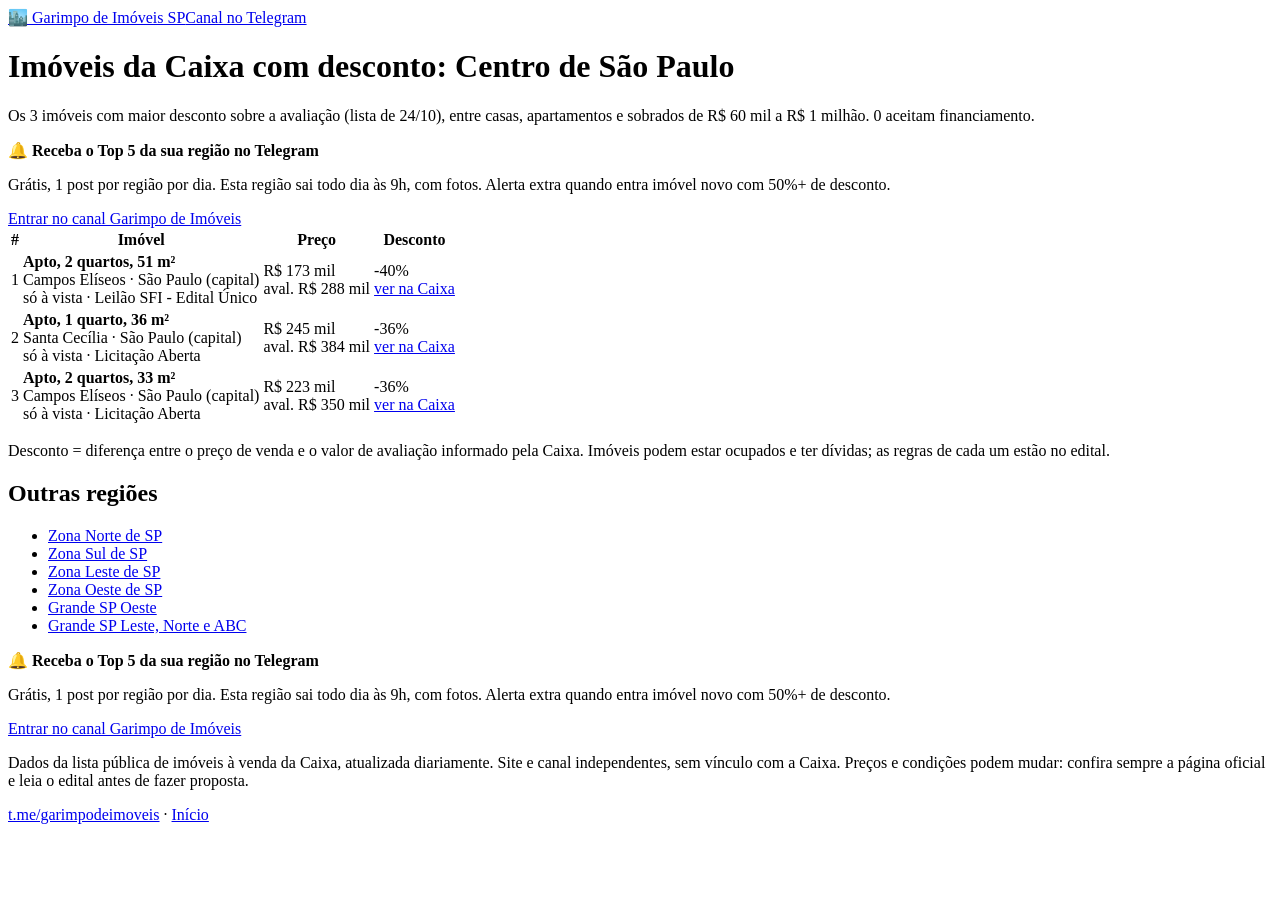
==== centro/index.html @ 332d357e "Garimpo de Imóveis SP: páginas por região" ====
<!doctype html><html lang="pt-BR"><head><meta charset="utf-8"><meta name="viewport" content="width=device-width,initial-scale=1">
<title>Imóveis da Caixa com desconto: Centro de SP (atualizado 24/10)</title><meta name="description" content="3 imóveis da Caixa na Centro de SP com até 40% abaixo da avaliação, a partir de R$ 173 mil. Lista atualizada todo dia; Top 5 com fotos no Telegram."><link rel="canonical" href="https://lsventura.github.io/garimpodeimoveis/centro/">
<meta property="og:type" content="website"><meta property="og:title" content="Imóveis da Caixa com desconto: Centro de SP (atualizado 24/10)"><meta property="og:description" content="3 imóveis da Caixa na Centro de SP com até 40% abaixo da avaliação, a partir de R$ 173 mil. Lista atualizada todo dia; Top 5 com fotos no Telegram.">
<meta property="og:url" content="https://lsventura.github.io/garimpodeimoveis/centro/"><meta property="og:locale" content="pt_BR"><meta property="og:site_name" content="Garimpo de Imóveis SP">
<link rel="stylesheet" href="/garimpodeimoveis/style.css"><script type="application/ld+json">{"@context": "https://schema.org", "@type": "ItemList", "name": "Imóveis da Caixa com desconto: Centro de SP (atualizado 24/10)", "numberOfItems": 3, "itemListElement": [{"@type": "ListItem", "position": 1, "url": "https://venda-imoveis.caixa.gov.br/sistema/detalhe-imovel.asp?hdnimovel=8787703857758", "name": "Apto · Campos Elíseos · São Paulo (capital)"}, {"@type": "ListItem", "position": 2, "url": "https://venda-imoveis.caixa.gov.br/sistema/detalhe-imovel.asp?hdnimovel=1555521218238", "name": "Apto · Santa Cecília · São Paulo (capital)"}, {"@type": "ListItem", "position": 3, "url": "https://venda-imoveis.caixa.gov.br/sistema/detalhe-imovel.asp?hdnimovel=1787703083002", "name": "Apto · Campos Elíseos · São Paulo (capital)"}]}</script><script type="application/ld+json">{"@context": "https://schema.org", "@type": "BreadcrumbList", "itemListElement": [{"@type": "ListItem", "position": 1, "name": "Início", "item": "https://lsventura.github.io/garimpodeimoveis/"}, {"@type": "ListItem", "position": 2, "name": "Centro de SP", "item": "https://lsventura.github.io/garimpodeimoveis/centro/"}]}</script></head><body>
<header><a class="logo" href="/garimpodeimoveis/">🏙️ Garimpo de Imóveis SP</a><a class="btn small" href="https://t.me/garimpodeimoveis">Canal no Telegram</a></header>
<main><h1>Imóveis da Caixa com desconto: Centro de São Paulo</h1><p class="sub">Os 3 imóveis com maior desconto sobre a avaliação (lista de 24/10), entre casas, apartamentos e sobrados de R$ 60 mil a R$ 1 milhão. 0 aceitam financiamento.</p><div class="cta"><p><b>🔔 Receba o Top 5 da sua região no Telegram</b></p><p>Grátis, 1 post por região por dia. Esta região sai todo dia às 9h, com fotos. Alerta extra quando entra imóvel novo com 50%+ de desconto.</p><a class="btn" href="https://t.me/garimpodeimoveis">Entrar no canal Garimpo de Imóveis</a></div><table><tr><th>#</th><th>Imóvel</th><th>Preço</th><th>Desconto</th></tr><tr><td>1</td><td><b>Apto, 2 quartos, 51 m²</b><br>Campos Elíseos · São Paulo (capital)<br><span class="muted">só à vista · Leilão SFI - Edital Único</span></td><td class="n">R$ 173 mil<br><span class="muted">aval. R$ 288 mil</span></td><td class="n"><span class="d">-40%</span><br><a href="https://venda-imoveis.caixa.gov.br/sistema/detalhe-imovel.asp?hdnimovel=8787703857758" rel="nofollow">ver na Caixa</a></td></tr><tr><td>2</td><td><b>Apto, 1 quarto, 36 m²</b><br>Santa Cecília · São Paulo (capital)<br><span class="muted">só à vista · Licitação Aberta</span></td><td class="n">R$ 245 mil<br><span class="muted">aval. R$ 384 mil</span></td><td class="n"><span class="d">-36%</span><br><a href="https://venda-imoveis.caixa.gov.br/sistema/detalhe-imovel.asp?hdnimovel=1555521218238" rel="nofollow">ver na Caixa</a></td></tr><tr><td>3</td><td><b>Apto, 2 quartos, 33 m²</b><br>Campos Elíseos · São Paulo (capital)<br><span class="muted">só à vista · Licitação Aberta</span></td><td class="n">R$ 223 mil<br><span class="muted">aval. R$ 350 mil</span></td><td class="n"><span class="d">-36%</span><br><a href="https://venda-imoveis.caixa.gov.br/sistema/detalhe-imovel.asp?hdnimovel=1787703083002" rel="nofollow">ver na Caixa</a></td></tr></table><p class="muted">Desconto = diferença entre o preço de venda e o valor de avaliação informado pela Caixa. Imóveis podem estar ocupados e ter dívidas; as regras de cada um estão no edital.</p><h2>Outras regiões</h2><ul class="r"><li><a href="../zona-norte/">Zona Norte de SP</a></li><li><a href="../zona-sul/">Zona Sul de SP</a></li><li><a href="../zona-leste/">Zona Leste de SP</a></li><li><a href="../zona-oeste/">Zona Oeste de SP</a></li><li><a href="../grande-sp-oeste/">Grande SP Oeste</a></li><li><a href="../grande-sp-leste-norte-abc/">Grande SP Leste, Norte e ABC</a></li></ul><div class="cta"><p><b>🔔 Receba o Top 5 da sua região no Telegram</b></p><p>Grátis, 1 post por região por dia. Esta região sai todo dia às 9h, com fotos. Alerta extra quando entra imóvel novo com 50%+ de desconto.</p><a class="btn" href="https://t.me/garimpodeimoveis">Entrar no canal Garimpo de Imóveis</a></div></main>
<footer><p>Dados da lista pública de imóveis à venda da Caixa, atualizada diariamente. Site e canal independentes, sem vínculo com a Caixa.
Preços e condições podem mudar: confira sempre a página oficial e leia o edital antes de fazer proposta.</p><p><a href="https://t.me/garimpodeimoveis">t.me/garimpodeimoveis</a> · <a href="/garimpodeimoveis/">Início</a></p></footer>
</body></html>
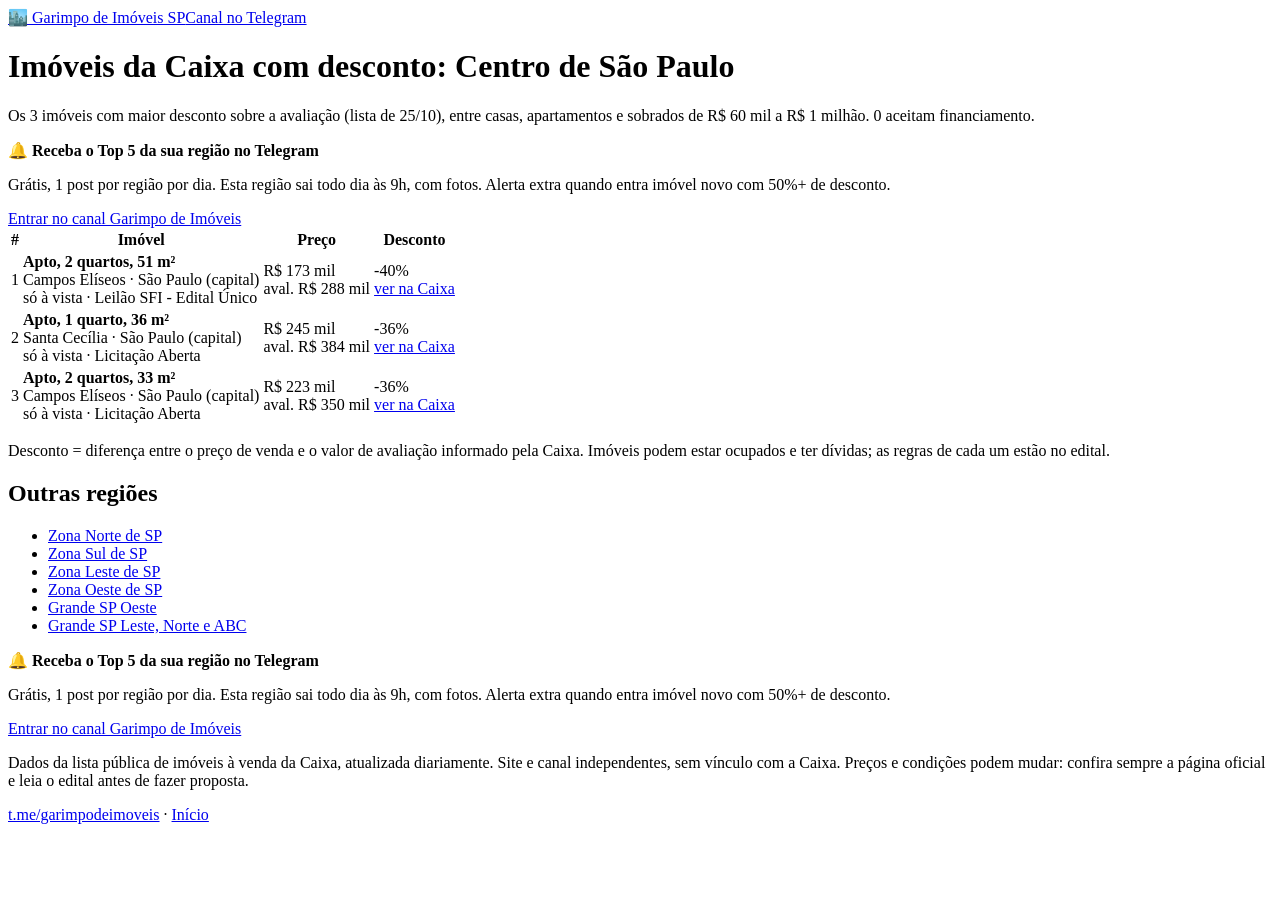
==== commit c455826f: "Imóveis 25/10 08:10" ====
--- a/centro/index.html
+++ b/centro/index.html
@@ -1,10 +1,10 @@
 <!doctype html><html lang="pt-BR"><head><meta charset="utf-8"><meta name="viewport" content="width=device-width,initial-scale=1">
-<title>Imóveis da Caixa com desconto: Centro de SP (atualizado 24/10)</title><meta name="description" content="3 imóveis da Caixa na Centro de SP com até 40% abaixo da avaliação, a partir de R$ 173 mil. Lista atualizada todo dia; Top 5 com fotos no Telegram."><link rel="canonical" href="https://lsventura.github.io/garimpodeimoveis/centro/">
-<meta property="og:type" content="website"><meta property="og:title" content="Imóveis da Caixa com desconto: Centro de SP (atualizado 24/10)"><meta property="og:description" content="3 imóveis da Caixa na Centro de SP com até 40% abaixo da avaliação, a partir de R$ 173 mil. Lista atualizada todo dia; Top 5 com fotos no Telegram.">
+<title>Imóveis da Caixa com desconto: Centro de SP (atualizado 25/10)</title><meta name="description" content="3 imóveis da Caixa na Centro de SP com até 40% abaixo da avaliação, a partir de R$ 173 mil. Lista atualizada todo dia; Top 5 com fotos no Telegram."><link rel="canonical" href="https://lsventura.github.io/garimpodeimoveis/centro/">
+<meta property="og:type" content="website"><meta property="og:title" content="Imóveis da Caixa com desconto: Centro de SP (atualizado 25/10)"><meta property="og:description" content="3 imóveis da Caixa na Centro de SP com até 40% abaixo da avaliação, a partir de R$ 173 mil. Lista atualizada todo dia; Top 5 com fotos no Telegram.">
 <meta property="og:url" content="https://lsventura.github.io/garimpodeimoveis/centro/"><meta property="og:locale" content="pt_BR"><meta property="og:site_name" content="Garimpo de Imóveis SP">
-<link rel="stylesheet" href="/garimpodeimoveis/style.css"><script type="application/ld+json">{"@context": "https://schema.org", "@type": "ItemList", "name": "Imóveis da Caixa com desconto: Centro de SP (atualizado 24/10)", "numberOfItems": 3, "itemListElement": [{"@type": "ListItem", "position": 1, "url": "https://venda-imoveis.caixa.gov.br/sistema/detalhe-imovel.asp?hdnimovel=8787703857758", "name": "Apto · Campos Elíseos · São Paulo (capital)"}, {"@type": "ListItem", "position": 2, "url": "https://venda-imoveis.caixa.gov.br/sistema/detalhe-imovel.asp?hdnimovel=1555521218238", "name": "Apto · Santa Cecília · São Paulo (capital)"}, {"@type": "ListItem", "position": 3, "url": "https://venda-imoveis.caixa.gov.br/sistema/detalhe-imovel.asp?hdnimovel=1787703083002", "name": "Apto · Campos Elíseos · São Paulo (capital)"}]}</script><script type="application/ld+json">{"@context": "https://schema.org", "@type": "BreadcrumbList", "itemListElement": [{"@type": "ListItem", "position": 1, "name": "Início", "item": "https://lsventura.github.io/garimpodeimoveis/"}, {"@type": "ListItem", "position": 2, "name": "Centro de SP", "item": "https://lsventura.github.io/garimpodeimoveis/centro/"}]}</script></head><body>
+<link rel="stylesheet" href="/garimpodeimoveis/style.css"><script type="application/ld+json">{"@context": "https://schema.org", "@type": "ItemList", "name": "Imóveis da Caixa com desconto: Centro de SP (atualizado 25/10)", "numberOfItems": 3, "itemListElement": [{"@type": "ListItem", "position": 1, "url": "https://venda-imoveis.caixa.gov.br/sistema/detalhe-imovel.asp?hdnimovel=8787703857758", "name": "Apto · Campos Elíseos · São Paulo (capital)"}, {"@type": "ListItem", "position": 2, "url": "https://venda-imoveis.caixa.gov.br/sistema/detalhe-imovel.asp?hdnimovel=1555521218238", "name": "Apto · Santa Cecília · São Paulo (capital)"}, {"@type": "ListItem", "position": 3, "url": "https://venda-imoveis.caixa.gov.br/sistema/detalhe-imovel.asp?hdnimovel=1787703083002", "name": "Apto · Campos Elíseos · São Paulo (capital)"}]}</script><script type="application/ld+json">{"@context": "https://schema.org", "@type": "BreadcrumbList", "itemListElement": [{"@type": "ListItem", "position": 1, "name": "Início", "item": "https://lsventura.github.io/garimpodeimoveis/"}, {"@type": "ListItem", "position": 2, "name": "Centro de SP", "item": "https://lsventura.github.io/garimpodeimoveis/centro/"}]}</script></head><body>
 <header><a class="logo" href="/garimpodeimoveis/">🏙️ Garimpo de Imóveis SP</a><a class="btn small" href="https://t.me/garimpodeimoveis">Canal no Telegram</a></header>
-<main><h1>Imóveis da Caixa com desconto: Centro de São Paulo</h1><p class="sub">Os 3 imóveis com maior desconto sobre a avaliação (lista de 24/10), entre casas, apartamentos e sobrados de R$ 60 mil a R$ 1 milhão. 0 aceitam financiamento.</p><div class="cta"><p><b>🔔 Receba o Top 5 da sua região no Telegram</b></p><p>Grátis, 1 post por região por dia. Esta região sai todo dia às 9h, com fotos. Alerta extra quando entra imóvel novo com 50%+ de desconto.</p><a class="btn" href="https://t.me/garimpodeimoveis">Entrar no canal Garimpo de Imóveis</a></div><table><tr><th>#</th><th>Imóvel</th><th>Preço</th><th>Desconto</th></tr><tr><td>1</td><td><b>Apto, 2 quartos, 51 m²</b><br>Campos Elíseos · São Paulo (capital)<br><span class="muted">só à vista · Leilão SFI - Edital Único</span></td><td class="n">R$ 173 mil<br><span class="muted">aval. R$ 288 mil</span></td><td class="n"><span class="d">-40%</span><br><a href="https://venda-imoveis.caixa.gov.br/sistema/detalhe-imovel.asp?hdnimovel=8787703857758" rel="nofollow">ver na Caixa</a></td></tr><tr><td>2</td><td><b>Apto, 1 quarto, 36 m²</b><br>Santa Cecília · São Paulo (capital)<br><span class="muted">só à vista · Licitação Aberta</span></td><td class="n">R$ 245 mil<br><span class="muted">aval. R$ 384 mil</span></td><td class="n"><span class="d">-36%</span><br><a href="https://venda-imoveis.caixa.gov.br/sistema/detalhe-imovel.asp?hdnimovel=1555521218238" rel="nofollow">ver na Caixa</a></td></tr><tr><td>3</td><td><b>Apto, 2 quartos, 33 m²</b><br>Campos Elíseos · São Paulo (capital)<br><span class="muted">só à vista · Licitação Aberta</span></td><td class="n">R$ 223 mil<br><span class="muted">aval. R$ 350 mil</span></td><td class="n"><span class="d">-36%</span><br><a href="https://venda-imoveis.caixa.gov.br/sistema/detalhe-imovel.asp?hdnimovel=1787703083002" rel="nofollow">ver na Caixa</a></td></tr></table><p class="muted">Desconto = diferença entre o preço de venda e o valor de avaliação informado pela Caixa. Imóveis podem estar ocupados e ter dívidas; as regras de cada um estão no edital.</p><h2>Outras regiões</h2><ul class="r"><li><a href="../zona-norte/">Zona Norte de SP</a></li><li><a href="../zona-sul/">Zona Sul de SP</a></li><li><a href="../zona-leste/">Zona Leste de SP</a></li><li><a href="../zona-oeste/">Zona Oeste de SP</a></li><li><a href="../grande-sp-oeste/">Grande SP Oeste</a></li><li><a href="../grande-sp-leste-norte-abc/">Grande SP Leste, Norte e ABC</a></li></ul><div class="cta"><p><b>🔔 Receba o Top 5 da sua região no Telegram</b></p><p>Grátis, 1 post por região por dia. Esta região sai todo dia às 9h, com fotos. Alerta extra quando entra imóvel novo com 50%+ de desconto.</p><a class="btn" href="https://t.me/garimpodeimoveis">Entrar no canal Garimpo de Imóveis</a></div></main>
+<main><h1>Imóveis da Caixa com desconto: Centro de São Paulo</h1><p class="sub">Os 3 imóveis com maior desconto sobre a avaliação (lista de 25/10), entre casas, apartamentos e sobrados de R$ 60 mil a R$ 1 milhão. 0 aceitam financiamento.</p><div class="cta"><p><b>🔔 Receba o Top 5 da sua região no Telegram</b></p><p>Grátis, 1 post por região por dia. Esta região sai todo dia às 9h, com fotos. Alerta extra quando entra imóvel novo com 50%+ de desconto.</p><a class="btn" href="https://t.me/garimpodeimoveis">Entrar no canal Garimpo de Imóveis</a></div><table><tr><th>#</th><th>Imóvel</th><th>Preço</th><th>Desconto</th></tr><tr><td>1</td><td><b>Apto, 2 quartos, 51 m²</b><br>Campos Elíseos · São Paulo (capital)<br><span class="muted">só à vista · Leilão SFI - Edital Único</span></td><td class="n">R$ 173 mil<br><span class="muted">aval. R$ 288 mil</span></td><td class="n"><span class="d">-40%</span><br><a href="https://venda-imoveis.caixa.gov.br/sistema/detalhe-imovel.asp?hdnimovel=8787703857758" rel="nofollow">ver na Caixa</a></td></tr><tr><td>2</td><td><b>Apto, 1 quarto, 36 m²</b><br>Santa Cecília · São Paulo (capital)<br><span class="muted">só à vista · Licitação Aberta</span></td><td class="n">R$ 245 mil<br><span class="muted">aval. R$ 384 mil</span></td><td class="n"><span class="d">-36%</span><br><a href="https://venda-imoveis.caixa.gov.br/sistema/detalhe-imovel.asp?hdnimovel=1555521218238" rel="nofollow">ver na Caixa</a></td></tr><tr><td>3</td><td><b>Apto, 2 quartos, 33 m²</b><br>Campos Elíseos · São Paulo (capital)<br><span class="muted">só à vista · Licitação Aberta</span></td><td class="n">R$ 223 mil<br><span class="muted">aval. R$ 350 mil</span></td><td class="n"><span class="d">-36%</span><br><a href="https://venda-imoveis.caixa.gov.br/sistema/detalhe-imovel.asp?hdnimovel=1787703083002" rel="nofollow">ver na Caixa</a></td></tr></table><p class="muted">Desconto = diferença entre o preço de venda e o valor de avaliação informado pela Caixa. Imóveis podem estar ocupados e ter dívidas; as regras de cada um estão no edital.</p><h2>Outras regiões</h2><ul class="r"><li><a href="../zona-norte/">Zona Norte de SP</a></li><li><a href="../zona-sul/">Zona Sul de SP</a></li><li><a href="../zona-leste/">Zona Leste de SP</a></li><li><a href="../zona-oeste/">Zona Oeste de SP</a></li><li><a href="../grande-sp-oeste/">Grande SP Oeste</a></li><li><a href="../grande-sp-leste-norte-abc/">Grande SP Leste, Norte e ABC</a></li></ul><div class="cta"><p><b>🔔 Receba o Top 5 da sua região no Telegram</b></p><p>Grátis, 1 post por região por dia. Esta região sai todo dia às 9h, com fotos. Alerta extra quando entra imóvel novo com 50%+ de desconto.</p><a class="btn" href="https://t.me/garimpodeimoveis">Entrar no canal Garimpo de Imóveis</a></div></main>
 <footer><p>Dados da lista pública de imóveis à venda da Caixa, atualizada diariamente. Site e canal independentes, sem vínculo com a Caixa.
 Preços e condições podem mudar: confira sempre a página oficial e leia o edital antes de fazer proposta.</p><p><a href="https://t.me/garimpodeimoveis">t.me/garimpodeimoveis</a> · <a href="/garimpodeimoveis/">Início</a></p></footer>
 </body></html>
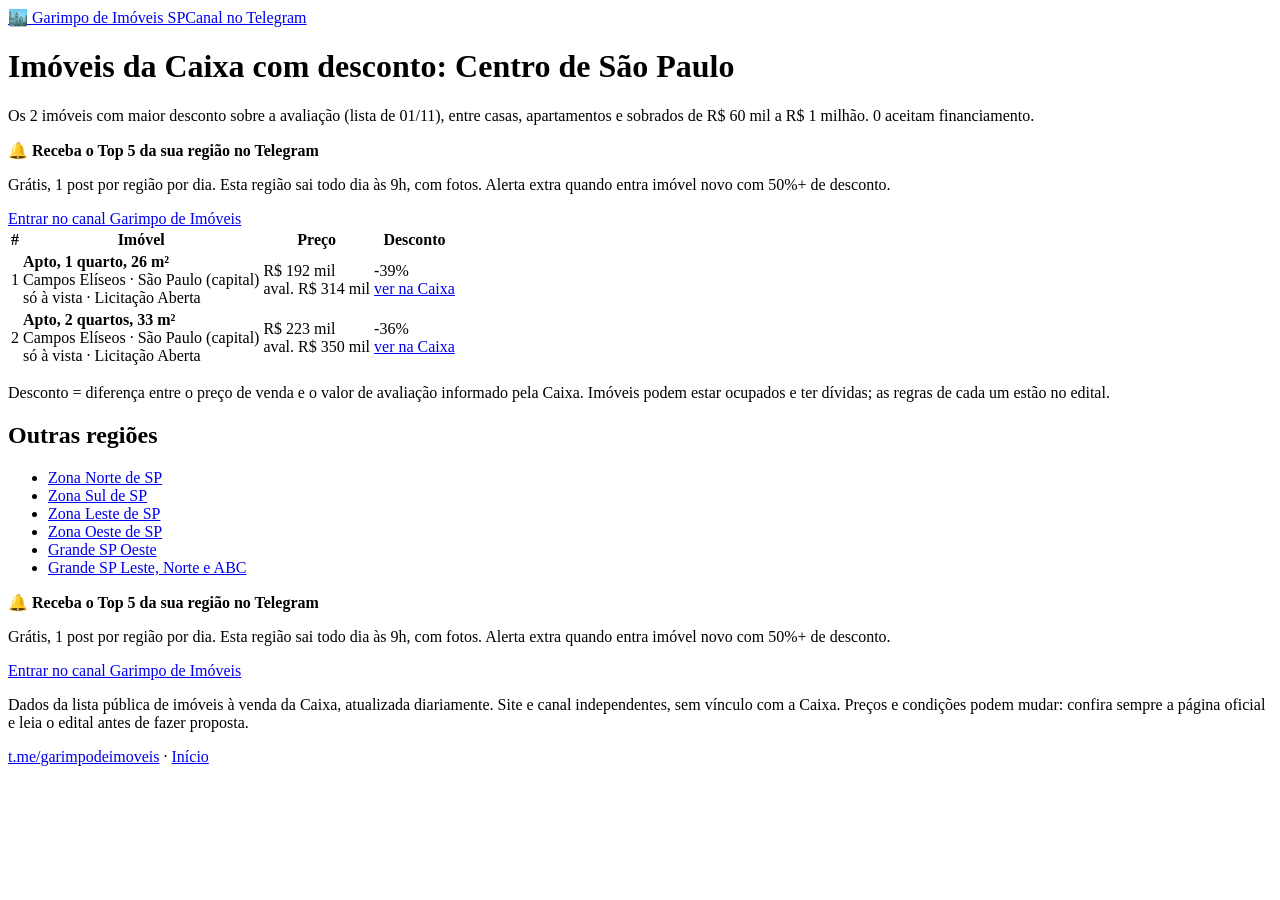
==== commit 561d1275: "Imóveis 01/11 01:27" ====
--- a/centro/index.html
+++ b/centro/index.html
@@ -1,10 +1,10 @@
 <!doctype html><html lang="pt-BR"><head><meta charset="utf-8"><meta name="viewport" content="width=device-width,initial-scale=1">
-<title>Imóveis da Caixa com desconto: Centro de SP (atualizado 25/10)</title><meta name="description" content="3 imóveis da Caixa na Centro de SP com até 40% abaixo da avaliação, a partir de R$ 173 mil. Lista atualizada todo dia; Top 5 com fotos no Telegram."><link rel="canonical" href="https://lsventura.github.io/garimpodeimoveis/centro/">
-<meta property="og:type" content="website"><meta property="og:title" content="Imóveis da Caixa com desconto: Centro de SP (atualizado 25/10)"><meta property="og:description" content="3 imóveis da Caixa na Centro de SP com até 40% abaixo da avaliação, a partir de R$ 173 mil. Lista atualizada todo dia; Top 5 com fotos no Telegram.">
+<title>Imóveis da Caixa com desconto: Centro de SP (atualizado 01/11)</title><meta name="description" content="2 imóveis da Caixa na Centro de SP com até 39% abaixo da avaliação, a partir de R$ 192 mil. Lista atualizada todo dia; Top 5 com fotos no Telegram."><link rel="canonical" href="https://lsventura.github.io/garimpodeimoveis/centro/">
+<meta property="og:type" content="website"><meta property="og:title" content="Imóveis da Caixa com desconto: Centro de SP (atualizado 01/11)"><meta property="og:description" content="2 imóveis da Caixa na Centro de SP com até 39% abaixo da avaliação, a partir de R$ 192 mil. Lista atualizada todo dia; Top 5 com fotos no Telegram.">
 <meta property="og:url" content="https://lsventura.github.io/garimpodeimoveis/centro/"><meta property="og:locale" content="pt_BR"><meta property="og:site_name" content="Garimpo de Imóveis SP">
-<link rel="stylesheet" href="/garimpodeimoveis/style.css"><script type="application/ld+json">{"@context": "https://schema.org", "@type": "ItemList", "name": "Imóveis da Caixa com desconto: Centro de SP (atualizado 25/10)", "numberOfItems": 3, "itemListElement": [{"@type": "ListItem", "position": 1, "url": "https://venda-imoveis.caixa.gov.br/sistema/detalhe-imovel.asp?hdnimovel=8787703857758", "name": "Apto · Campos Elíseos · São Paulo (capital)"}, {"@type": "ListItem", "position": 2, "url": "https://venda-imoveis.caixa.gov.br/sistema/detalhe-imovel.asp?hdnimovel=1555521218238", "name": "Apto · Santa Cecília · São Paulo (capital)"}, {"@type": "ListItem", "position": 3, "url": "https://venda-imoveis.caixa.gov.br/sistema/detalhe-imovel.asp?hdnimovel=1787703083002", "name": "Apto · Campos Elíseos · São Paulo (capital)"}]}</script><script type="application/ld+json">{"@context": "https://schema.org", "@type": "BreadcrumbList", "itemListElement": [{"@type": "ListItem", "position": 1, "name": "Início", "item": "https://lsventura.github.io/garimpodeimoveis/"}, {"@type": "ListItem", "position": 2, "name": "Centro de SP", "item": "https://lsventura.github.io/garimpodeimoveis/centro/"}]}</script></head><body>
+<link rel="stylesheet" href="/garimpodeimoveis/style.css"><script type="application/ld+json">{"@context": "https://schema.org", "@type": "ItemList", "name": "Imóveis da Caixa com desconto: Centro de SP (atualizado 01/11)", "numberOfItems": 2, "itemListElement": [{"@type": "ListItem", "position": 1, "url": "https://venda-imoveis.caixa.gov.br/sistema/detalhe-imovel.asp?hdnimovel=8787721370830", "name": "Apto · Campos Elíseos · São Paulo (capital)"}, {"@type": "ListItem", "position": 2, "url": "https://venda-imoveis.caixa.gov.br/sistema/detalhe-imovel.asp?hdnimovel=1787703083002", "name": "Apto · Campos Elíseos · São Paulo (capital)"}]}</script><script type="application/ld+json">{"@context": "https://schema.org", "@type": "BreadcrumbList", "itemListElement": [{"@type": "ListItem", "position": 1, "name": "Início", "item": "https://lsventura.github.io/garimpodeimoveis/"}, {"@type": "ListItem", "position": 2, "name": "Centro de SP", "item": "https://lsventura.github.io/garimpodeimoveis/centro/"}]}</script></head><body>
 <header><a class="logo" href="/garimpodeimoveis/">🏙️ Garimpo de Imóveis SP</a><a class="btn small" href="https://t.me/garimpodeimoveis">Canal no Telegram</a></header>
-<main><h1>Imóveis da Caixa com desconto: Centro de São Paulo</h1><p class="sub">Os 3 imóveis com maior desconto sobre a avaliação (lista de 25/10), entre casas, apartamentos e sobrados de R$ 60 mil a R$ 1 milhão. 0 aceitam financiamento.</p><div class="cta"><p><b>🔔 Receba o Top 5 da sua região no Telegram</b></p><p>Grátis, 1 post por região por dia. Esta região sai todo dia às 9h, com fotos. Alerta extra quando entra imóvel novo com 50%+ de desconto.</p><a class="btn" href="https://t.me/garimpodeimoveis">Entrar no canal Garimpo de Imóveis</a></div><table><tr><th>#</th><th>Imóvel</th><th>Preço</th><th>Desconto</th></tr><tr><td>1</td><td><b>Apto, 2 quartos, 51 m²</b><br>Campos Elíseos · São Paulo (capital)<br><span class="muted">só à vista · Leilão SFI - Edital Único</span></td><td class="n">R$ 173 mil<br><span class="muted">aval. R$ 288 mil</span></td><td class="n"><span class="d">-40%</span><br><a href="https://venda-imoveis.caixa.gov.br/sistema/detalhe-imovel.asp?hdnimovel=8787703857758" rel="nofollow">ver na Caixa</a></td></tr><tr><td>2</td><td><b>Apto, 1 quarto, 36 m²</b><br>Santa Cecília · São Paulo (capital)<br><span class="muted">só à vista · Licitação Aberta</span></td><td class="n">R$ 245 mil<br><span class="muted">aval. R$ 384 mil</span></td><td class="n"><span class="d">-36%</span><br><a href="https://venda-imoveis.caixa.gov.br/sistema/detalhe-imovel.asp?hdnimovel=1555521218238" rel="nofollow">ver na Caixa</a></td></tr><tr><td>3</td><td><b>Apto, 2 quartos, 33 m²</b><br>Campos Elíseos · São Paulo (capital)<br><span class="muted">só à vista · Licitação Aberta</span></td><td class="n">R$ 223 mil<br><span class="muted">aval. R$ 350 mil</span></td><td class="n"><span class="d">-36%</span><br><a href="https://venda-imoveis.caixa.gov.br/sistema/detalhe-imovel.asp?hdnimovel=1787703083002" rel="nofollow">ver na Caixa</a></td></tr></table><p class="muted">Desconto = diferença entre o preço de venda e o valor de avaliação informado pela Caixa. Imóveis podem estar ocupados e ter dívidas; as regras de cada um estão no edital.</p><h2>Outras regiões</h2><ul class="r"><li><a href="../zona-norte/">Zona Norte de SP</a></li><li><a href="../zona-sul/">Zona Sul de SP</a></li><li><a href="../zona-leste/">Zona Leste de SP</a></li><li><a href="../zona-oeste/">Zona Oeste de SP</a></li><li><a href="../grande-sp-oeste/">Grande SP Oeste</a></li><li><a href="../grande-sp-leste-norte-abc/">Grande SP Leste, Norte e ABC</a></li></ul><div class="cta"><p><b>🔔 Receba o Top 5 da sua região no Telegram</b></p><p>Grátis, 1 post por região por dia. Esta região sai todo dia às 9h, com fotos. Alerta extra quando entra imóvel novo com 50%+ de desconto.</p><a class="btn" href="https://t.me/garimpodeimoveis">Entrar no canal Garimpo de Imóveis</a></div></main>
+<main><h1>Imóveis da Caixa com desconto: Centro de São Paulo</h1><p class="sub">Os 2 imóveis com maior desconto sobre a avaliação (lista de 01/11), entre casas, apartamentos e sobrados de R$ 60 mil a R$ 1 milhão. 0 aceitam financiamento.</p><div class="cta"><p><b>🔔 Receba o Top 5 da sua região no Telegram</b></p><p>Grátis, 1 post por região por dia. Esta região sai todo dia às 9h, com fotos. Alerta extra quando entra imóvel novo com 50%+ de desconto.</p><a class="btn" href="https://t.me/garimpodeimoveis">Entrar no canal Garimpo de Imóveis</a></div><table><tr><th>#</th><th>Imóvel</th><th>Preço</th><th>Desconto</th></tr><tr><td>1</td><td><b>Apto, 1 quarto, 26 m²</b><br>Campos Elíseos · São Paulo (capital)<br><span class="muted">só à vista · Licitação Aberta</span></td><td class="n">R$ 192 mil<br><span class="muted">aval. R$ 314 mil</span></td><td class="n"><span class="d">-39%</span><br><a href="https://venda-imoveis.caixa.gov.br/sistema/detalhe-imovel.asp?hdnimovel=8787721370830" rel="nofollow">ver na Caixa</a></td></tr><tr><td>2</td><td><b>Apto, 2 quartos, 33 m²</b><br>Campos Elíseos · São Paulo (capital)<br><span class="muted">só à vista · Licitação Aberta</span></td><td class="n">R$ 223 mil<br><span class="muted">aval. R$ 350 mil</span></td><td class="n"><span class="d">-36%</span><br><a href="https://venda-imoveis.caixa.gov.br/sistema/detalhe-imovel.asp?hdnimovel=1787703083002" rel="nofollow">ver na Caixa</a></td></tr></table><p class="muted">Desconto = diferença entre o preço de venda e o valor de avaliação informado pela Caixa. Imóveis podem estar ocupados e ter dívidas; as regras de cada um estão no edital.</p><h2>Outras regiões</h2><ul class="r"><li><a href="../zona-norte/">Zona Norte de SP</a></li><li><a href="../zona-sul/">Zona Sul de SP</a></li><li><a href="../zona-leste/">Zona Leste de SP</a></li><li><a href="../zona-oeste/">Zona Oeste de SP</a></li><li><a href="../grande-sp-oeste/">Grande SP Oeste</a></li><li><a href="../grande-sp-leste-norte-abc/">Grande SP Leste, Norte e ABC</a></li></ul><div class="cta"><p><b>🔔 Receba o Top 5 da sua região no Telegram</b></p><p>Grátis, 1 post por região por dia. Esta região sai todo dia às 9h, com fotos. Alerta extra quando entra imóvel novo com 50%+ de desconto.</p><a class="btn" href="https://t.me/garimpodeimoveis">Entrar no canal Garimpo de Imóveis</a></div></main>
 <footer><p>Dados da lista pública de imóveis à venda da Caixa, atualizada diariamente. Site e canal independentes, sem vínculo com a Caixa.
 Preços e condições podem mudar: confira sempre a página oficial e leia o edital antes de fazer proposta.</p><p><a href="https://t.me/garimpodeimoveis">t.me/garimpodeimoveis</a> · <a href="/garimpodeimoveis/">Início</a></p></footer>
 </body></html>
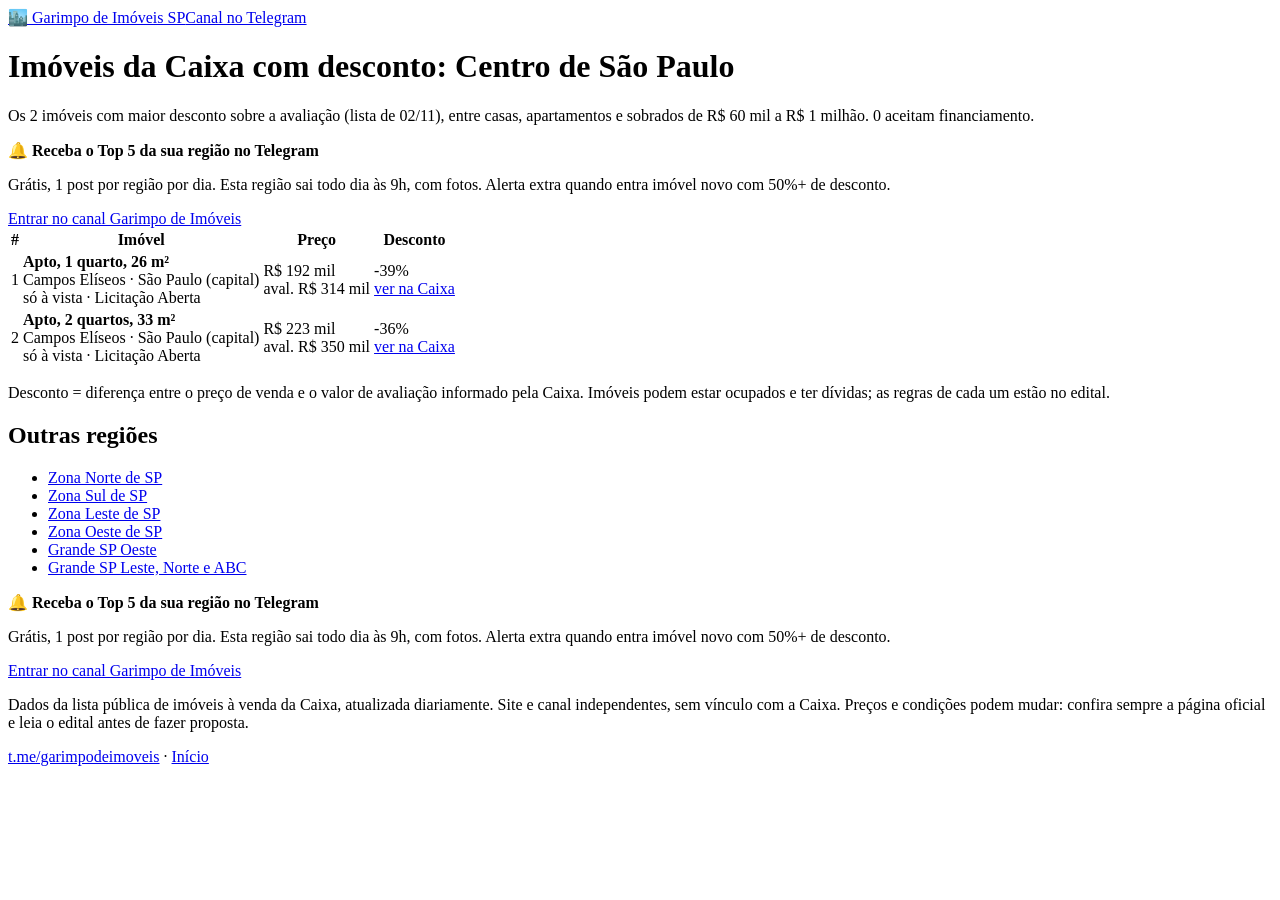
==== commit 0efaa99a: "Imóveis 02/11 17:44" ====
--- a/centro/index.html
+++ b/centro/index.html
@@ -1,10 +1,10 @@
 <!doctype html><html lang="pt-BR"><head><meta charset="utf-8"><meta name="viewport" content="width=device-width,initial-scale=1">
-<title>Imóveis da Caixa com desconto: Centro de SP (atualizado 01/11)</title><meta name="description" content="2 imóveis da Caixa na Centro de SP com até 39% abaixo da avaliação, a partir de R$ 192 mil. Lista atualizada todo dia; Top 5 com fotos no Telegram."><link rel="canonical" href="https://lsventura.github.io/garimpodeimoveis/centro/">
-<meta property="og:type" content="website"><meta property="og:title" content="Imóveis da Caixa com desconto: Centro de SP (atualizado 01/11)"><meta property="og:description" content="2 imóveis da Caixa na Centro de SP com até 39% abaixo da avaliação, a partir de R$ 192 mil. Lista atualizada todo dia; Top 5 com fotos no Telegram.">
+<title>Imóveis da Caixa com desconto: Centro de SP (atualizado 02/11)</title><meta name="description" content="2 imóveis da Caixa na Centro de SP com até 39% abaixo da avaliação, a partir de R$ 192 mil. Lista atualizada todo dia; Top 5 com fotos no Telegram."><link rel="canonical" href="https://lsventura.github.io/garimpodeimoveis/centro/">
+<meta property="og:type" content="website"><meta property="og:title" content="Imóveis da Caixa com desconto: Centro de SP (atualizado 02/11)"><meta property="og:description" content="2 imóveis da Caixa na Centro de SP com até 39% abaixo da avaliação, a partir de R$ 192 mil. Lista atualizada todo dia; Top 5 com fotos no Telegram.">
 <meta property="og:url" content="https://lsventura.github.io/garimpodeimoveis/centro/"><meta property="og:locale" content="pt_BR"><meta property="og:site_name" content="Garimpo de Imóveis SP">
-<link rel="stylesheet" href="/garimpodeimoveis/style.css"><script type="application/ld+json">{"@context": "https://schema.org", "@type": "ItemList", "name": "Imóveis da Caixa com desconto: Centro de SP (atualizado 01/11)", "numberOfItems": 2, "itemListElement": [{"@type": "ListItem", "position": 1, "url": "https://venda-imoveis.caixa.gov.br/sistema/detalhe-imovel.asp?hdnimovel=8787721370830", "name": "Apto · Campos Elíseos · São Paulo (capital)"}, {"@type": "ListItem", "position": 2, "url": "https://venda-imoveis.caixa.gov.br/sistema/detalhe-imovel.asp?hdnimovel=1787703083002", "name": "Apto · Campos Elíseos · São Paulo (capital)"}]}</script><script type="application/ld+json">{"@context": "https://schema.org", "@type": "BreadcrumbList", "itemListElement": [{"@type": "ListItem", "position": 1, "name": "Início", "item": "https://lsventura.github.io/garimpodeimoveis/"}, {"@type": "ListItem", "position": 2, "name": "Centro de SP", "item": "https://lsventura.github.io/garimpodeimoveis/centro/"}]}</script></head><body>
+<link rel="stylesheet" href="/garimpodeimoveis/style.css"><script type="application/ld+json">{"@context": "https://schema.org", "@type": "ItemList", "name": "Imóveis da Caixa com desconto: Centro de SP (atualizado 02/11)", "numberOfItems": 2, "itemListElement": [{"@type": "ListItem", "position": 1, "url": "https://venda-imoveis.caixa.gov.br/sistema/detalhe-imovel.asp?hdnimovel=8787721370830", "name": "Apto · Campos Elíseos · São Paulo (capital)"}, {"@type": "ListItem", "position": 2, "url": "https://venda-imoveis.caixa.gov.br/sistema/detalhe-imovel.asp?hdnimovel=1787703083002", "name": "Apto · Campos Elíseos · São Paulo (capital)"}]}</script><script type="application/ld+json">{"@context": "https://schema.org", "@type": "BreadcrumbList", "itemListElement": [{"@type": "ListItem", "position": 1, "name": "Início", "item": "https://lsventura.github.io/garimpodeimoveis/"}, {"@type": "ListItem", "position": 2, "name": "Centro de SP", "item": "https://lsventura.github.io/garimpodeimoveis/centro/"}]}</script></head><body>
 <header><a class="logo" href="/garimpodeimoveis/">🏙️ Garimpo de Imóveis SP</a><a class="btn small" href="https://t.me/garimpodeimoveis">Canal no Telegram</a></header>
-<main><h1>Imóveis da Caixa com desconto: Centro de São Paulo</h1><p class="sub">Os 2 imóveis com maior desconto sobre a avaliação (lista de 01/11), entre casas, apartamentos e sobrados de R$ 60 mil a R$ 1 milhão. 0 aceitam financiamento.</p><div class="cta"><p><b>🔔 Receba o Top 5 da sua região no Telegram</b></p><p>Grátis, 1 post por região por dia. Esta região sai todo dia às 9h, com fotos. Alerta extra quando entra imóvel novo com 50%+ de desconto.</p><a class="btn" href="https://t.me/garimpodeimoveis">Entrar no canal Garimpo de Imóveis</a></div><table><tr><th>#</th><th>Imóvel</th><th>Preço</th><th>Desconto</th></tr><tr><td>1</td><td><b>Apto, 1 quarto, 26 m²</b><br>Campos Elíseos · São Paulo (capital)<br><span class="muted">só à vista · Licitação Aberta</span></td><td class="n">R$ 192 mil<br><span class="muted">aval. R$ 314 mil</span></td><td class="n"><span class="d">-39%</span><br><a href="https://venda-imoveis.caixa.gov.br/sistema/detalhe-imovel.asp?hdnimovel=8787721370830" rel="nofollow">ver na Caixa</a></td></tr><tr><td>2</td><td><b>Apto, 2 quartos, 33 m²</b><br>Campos Elíseos · São Paulo (capital)<br><span class="muted">só à vista · Licitação Aberta</span></td><td class="n">R$ 223 mil<br><span class="muted">aval. R$ 350 mil</span></td><td class="n"><span class="d">-36%</span><br><a href="https://venda-imoveis.caixa.gov.br/sistema/detalhe-imovel.asp?hdnimovel=1787703083002" rel="nofollow">ver na Caixa</a></td></tr></table><p class="muted">Desconto = diferença entre o preço de venda e o valor de avaliação informado pela Caixa. Imóveis podem estar ocupados e ter dívidas; as regras de cada um estão no edital.</p><h2>Outras regiões</h2><ul class="r"><li><a href="../zona-norte/">Zona Norte de SP</a></li><li><a href="../zona-sul/">Zona Sul de SP</a></li><li><a href="../zona-leste/">Zona Leste de SP</a></li><li><a href="../zona-oeste/">Zona Oeste de SP</a></li><li><a href="../grande-sp-oeste/">Grande SP Oeste</a></li><li><a href="../grande-sp-leste-norte-abc/">Grande SP Leste, Norte e ABC</a></li></ul><div class="cta"><p><b>🔔 Receba o Top 5 da sua região no Telegram</b></p><p>Grátis, 1 post por região por dia. Esta região sai todo dia às 9h, com fotos. Alerta extra quando entra imóvel novo com 50%+ de desconto.</p><a class="btn" href="https://t.me/garimpodeimoveis">Entrar no canal Garimpo de Imóveis</a></div></main>
+<main><h1>Imóveis da Caixa com desconto: Centro de São Paulo</h1><p class="sub">Os 2 imóveis com maior desconto sobre a avaliação (lista de 02/11), entre casas, apartamentos e sobrados de R$ 60 mil a R$ 1 milhão. 0 aceitam financiamento.</p><div class="cta"><p><b>🔔 Receba o Top 5 da sua região no Telegram</b></p><p>Grátis, 1 post por região por dia. Esta região sai todo dia às 9h, com fotos. Alerta extra quando entra imóvel novo com 50%+ de desconto.</p><a class="btn" href="https://t.me/garimpodeimoveis">Entrar no canal Garimpo de Imóveis</a></div><table><tr><th>#</th><th>Imóvel</th><th>Preço</th><th>Desconto</th></tr><tr><td>1</td><td><b>Apto, 1 quarto, 26 m²</b><br>Campos Elíseos · São Paulo (capital)<br><span class="muted">só à vista · Licitação Aberta</span></td><td class="n">R$ 192 mil<br><span class="muted">aval. R$ 314 mil</span></td><td class="n"><span class="d">-39%</span><br><a href="https://venda-imoveis.caixa.gov.br/sistema/detalhe-imovel.asp?hdnimovel=8787721370830" rel="nofollow">ver na Caixa</a></td></tr><tr><td>2</td><td><b>Apto, 2 quartos, 33 m²</b><br>Campos Elíseos · São Paulo (capital)<br><span class="muted">só à vista · Licitação Aberta</span></td><td class="n">R$ 223 mil<br><span class="muted">aval. R$ 350 mil</span></td><td class="n"><span class="d">-36%</span><br><a href="https://venda-imoveis.caixa.gov.br/sistema/detalhe-imovel.asp?hdnimovel=1787703083002" rel="nofollow">ver na Caixa</a></td></tr></table><p class="muted">Desconto = diferença entre o preço de venda e o valor de avaliação informado pela Caixa. Imóveis podem estar ocupados e ter dívidas; as regras de cada um estão no edital.</p><h2>Outras regiões</h2><ul class="r"><li><a href="../zona-norte/">Zona Norte de SP</a></li><li><a href="../zona-sul/">Zona Sul de SP</a></li><li><a href="../zona-leste/">Zona Leste de SP</a></li><li><a href="../zona-oeste/">Zona Oeste de SP</a></li><li><a href="../grande-sp-oeste/">Grande SP Oeste</a></li><li><a href="../grande-sp-leste-norte-abc/">Grande SP Leste, Norte e ABC</a></li></ul><div class="cta"><p><b>🔔 Receba o Top 5 da sua região no Telegram</b></p><p>Grátis, 1 post por região por dia. Esta região sai todo dia às 9h, com fotos. Alerta extra quando entra imóvel novo com 50%+ de desconto.</p><a class="btn" href="https://t.me/garimpodeimoveis">Entrar no canal Garimpo de Imóveis</a></div></main>
 <footer><p>Dados da lista pública de imóveis à venda da Caixa, atualizada diariamente. Site e canal independentes, sem vínculo com a Caixa.
 Preços e condições podem mudar: confira sempre a página oficial e leia o edital antes de fazer proposta.</p><p><a href="https://t.me/garimpodeimoveis">t.me/garimpodeimoveis</a> · <a href="/garimpodeimoveis/">Início</a></p></footer>
 </body></html>
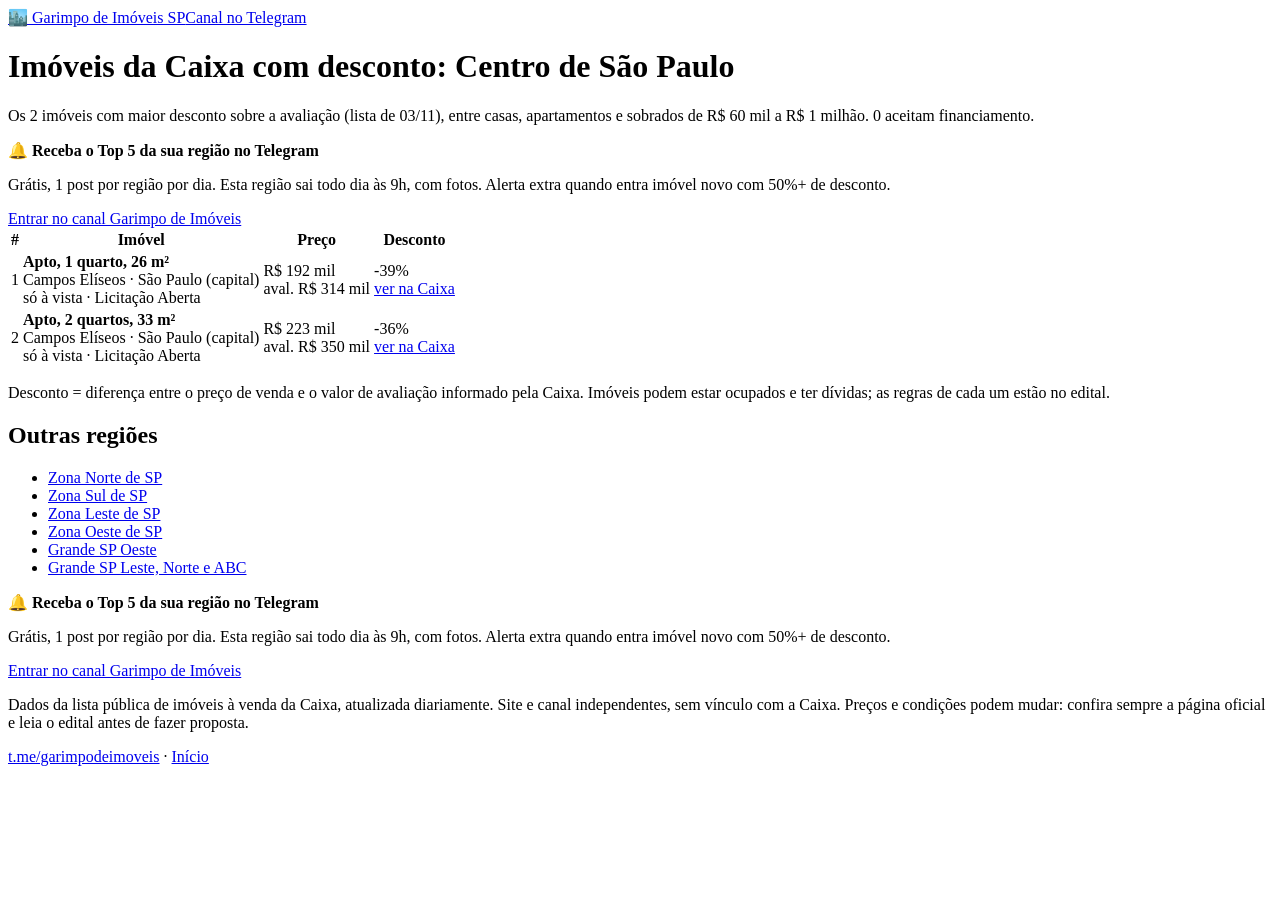
==== commit b16bceb4: "Imóveis 03/11 15:24" ====
--- a/centro/index.html
+++ b/centro/index.html
@@ -1,10 +1,10 @@
 <!doctype html><html lang="pt-BR"><head><meta charset="utf-8"><meta name="viewport" content="width=device-width,initial-scale=1">
-<title>Imóveis da Caixa com desconto: Centro de SP (atualizado 02/11)</title><meta name="description" content="2 imóveis da Caixa na Centro de SP com até 39% abaixo da avaliação, a partir de R$ 192 mil. Lista atualizada todo dia; Top 5 com fotos no Telegram."><link rel="canonical" href="https://lsventura.github.io/garimpodeimoveis/centro/">
-<meta property="og:type" content="website"><meta property="og:title" content="Imóveis da Caixa com desconto: Centro de SP (atualizado 02/11)"><meta property="og:description" content="2 imóveis da Caixa na Centro de SP com até 39% abaixo da avaliação, a partir de R$ 192 mil. Lista atualizada todo dia; Top 5 com fotos no Telegram.">
+<title>Imóveis da Caixa com desconto: Centro de SP (atualizado 03/11)</title><meta name="description" content="2 imóveis da Caixa na Centro de SP com até 39% abaixo da avaliação, a partir de R$ 192 mil. Lista atualizada todo dia; Top 5 com fotos no Telegram."><link rel="canonical" href="https://lsventura.github.io/garimpodeimoveis/centro/">
+<meta property="og:type" content="website"><meta property="og:title" content="Imóveis da Caixa com desconto: Centro de SP (atualizado 03/11)"><meta property="og:description" content="2 imóveis da Caixa na Centro de SP com até 39% abaixo da avaliação, a partir de R$ 192 mil. Lista atualizada todo dia; Top 5 com fotos no Telegram.">
 <meta property="og:url" content="https://lsventura.github.io/garimpodeimoveis/centro/"><meta property="og:locale" content="pt_BR"><meta property="og:site_name" content="Garimpo de Imóveis SP">
-<link rel="stylesheet" href="/garimpodeimoveis/style.css"><script type="application/ld+json">{"@context": "https://schema.org", "@type": "ItemList", "name": "Imóveis da Caixa com desconto: Centro de SP (atualizado 02/11)", "numberOfItems": 2, "itemListElement": [{"@type": "ListItem", "position": 1, "url": "https://venda-imoveis.caixa.gov.br/sistema/detalhe-imovel.asp?hdnimovel=8787721370830", "name": "Apto · Campos Elíseos · São Paulo (capital)"}, {"@type": "ListItem", "position": 2, "url": "https://venda-imoveis.caixa.gov.br/sistema/detalhe-imovel.asp?hdnimovel=1787703083002", "name": "Apto · Campos Elíseos · São Paulo (capital)"}]}</script><script type="application/ld+json">{"@context": "https://schema.org", "@type": "BreadcrumbList", "itemListElement": [{"@type": "ListItem", "position": 1, "name": "Início", "item": "https://lsventura.github.io/garimpodeimoveis/"}, {"@type": "ListItem", "position": 2, "name": "Centro de SP", "item": "https://lsventura.github.io/garimpodeimoveis/centro/"}]}</script></head><body>
+<link rel="stylesheet" href="/garimpodeimoveis/style.css"><script type="application/ld+json">{"@context": "https://schema.org", "@type": "ItemList", "name": "Imóveis da Caixa com desconto: Centro de SP (atualizado 03/11)", "numberOfItems": 2, "itemListElement": [{"@type": "ListItem", "position": 1, "url": "https://venda-imoveis.caixa.gov.br/sistema/detalhe-imovel.asp?hdnimovel=8787721370830", "name": "Apto · Campos Elíseos · São Paulo (capital)"}, {"@type": "ListItem", "position": 2, "url": "https://venda-imoveis.caixa.gov.br/sistema/detalhe-imovel.asp?hdnimovel=1787703083002", "name": "Apto · Campos Elíseos · São Paulo (capital)"}]}</script><script type="application/ld+json">{"@context": "https://schema.org", "@type": "BreadcrumbList", "itemListElement": [{"@type": "ListItem", "position": 1, "name": "Início", "item": "https://lsventura.github.io/garimpodeimoveis/"}, {"@type": "ListItem", "position": 2, "name": "Centro de SP", "item": "https://lsventura.github.io/garimpodeimoveis/centro/"}]}</script></head><body>
 <header><a class="logo" href="/garimpodeimoveis/">🏙️ Garimpo de Imóveis SP</a><a class="btn small" href="https://t.me/garimpodeimoveis">Canal no Telegram</a></header>
-<main><h1>Imóveis da Caixa com desconto: Centro de São Paulo</h1><p class="sub">Os 2 imóveis com maior desconto sobre a avaliação (lista de 02/11), entre casas, apartamentos e sobrados de R$ 60 mil a R$ 1 milhão. 0 aceitam financiamento.</p><div class="cta"><p><b>🔔 Receba o Top 5 da sua região no Telegram</b></p><p>Grátis, 1 post por região por dia. Esta região sai todo dia às 9h, com fotos. Alerta extra quando entra imóvel novo com 50%+ de desconto.</p><a class="btn" href="https://t.me/garimpodeimoveis">Entrar no canal Garimpo de Imóveis</a></div><table><tr><th>#</th><th>Imóvel</th><th>Preço</th><th>Desconto</th></tr><tr><td>1</td><td><b>Apto, 1 quarto, 26 m²</b><br>Campos Elíseos · São Paulo (capital)<br><span class="muted">só à vista · Licitação Aberta</span></td><td class="n">R$ 192 mil<br><span class="muted">aval. R$ 314 mil</span></td><td class="n"><span class="d">-39%</span><br><a href="https://venda-imoveis.caixa.gov.br/sistema/detalhe-imovel.asp?hdnimovel=8787721370830" rel="nofollow">ver na Caixa</a></td></tr><tr><td>2</td><td><b>Apto, 2 quartos, 33 m²</b><br>Campos Elíseos · São Paulo (capital)<br><span class="muted">só à vista · Licitação Aberta</span></td><td class="n">R$ 223 mil<br><span class="muted">aval. R$ 350 mil</span></td><td class="n"><span class="d">-36%</span><br><a href="https://venda-imoveis.caixa.gov.br/sistema/detalhe-imovel.asp?hdnimovel=1787703083002" rel="nofollow">ver na Caixa</a></td></tr></table><p class="muted">Desconto = diferença entre o preço de venda e o valor de avaliação informado pela Caixa. Imóveis podem estar ocupados e ter dívidas; as regras de cada um estão no edital.</p><h2>Outras regiões</h2><ul class="r"><li><a href="../zona-norte/">Zona Norte de SP</a></li><li><a href="../zona-sul/">Zona Sul de SP</a></li><li><a href="../zona-leste/">Zona Leste de SP</a></li><li><a href="../zona-oeste/">Zona Oeste de SP</a></li><li><a href="../grande-sp-oeste/">Grande SP Oeste</a></li><li><a href="../grande-sp-leste-norte-abc/">Grande SP Leste, Norte e ABC</a></li></ul><div class="cta"><p><b>🔔 Receba o Top 5 da sua região no Telegram</b></p><p>Grátis, 1 post por região por dia. Esta região sai todo dia às 9h, com fotos. Alerta extra quando entra imóvel novo com 50%+ de desconto.</p><a class="btn" href="https://t.me/garimpodeimoveis">Entrar no canal Garimpo de Imóveis</a></div></main>
+<main><h1>Imóveis da Caixa com desconto: Centro de São Paulo</h1><p class="sub">Os 2 imóveis com maior desconto sobre a avaliação (lista de 03/11), entre casas, apartamentos e sobrados de R$ 60 mil a R$ 1 milhão. 0 aceitam financiamento.</p><div class="cta"><p><b>🔔 Receba o Top 5 da sua região no Telegram</b></p><p>Grátis, 1 post por região por dia. Esta região sai todo dia às 9h, com fotos. Alerta extra quando entra imóvel novo com 50%+ de desconto.</p><a class="btn" href="https://t.me/garimpodeimoveis">Entrar no canal Garimpo de Imóveis</a></div><table><tr><th>#</th><th>Imóvel</th><th>Preço</th><th>Desconto</th></tr><tr><td>1</td><td><b>Apto, 1 quarto, 26 m²</b><br>Campos Elíseos · São Paulo (capital)<br><span class="muted">só à vista · Licitação Aberta</span></td><td class="n">R$ 192 mil<br><span class="muted">aval. R$ 314 mil</span></td><td class="n"><span class="d">-39%</span><br><a href="https://venda-imoveis.caixa.gov.br/sistema/detalhe-imovel.asp?hdnimovel=8787721370830" rel="nofollow">ver na Caixa</a></td></tr><tr><td>2</td><td><b>Apto, 2 quartos, 33 m²</b><br>Campos Elíseos · São Paulo (capital)<br><span class="muted">só à vista · Licitação Aberta</span></td><td class="n">R$ 223 mil<br><span class="muted">aval. R$ 350 mil</span></td><td class="n"><span class="d">-36%</span><br><a href="https://venda-imoveis.caixa.gov.br/sistema/detalhe-imovel.asp?hdnimovel=1787703083002" rel="nofollow">ver na Caixa</a></td></tr></table><p class="muted">Desconto = diferença entre o preço de venda e o valor de avaliação informado pela Caixa. Imóveis podem estar ocupados e ter dívidas; as regras de cada um estão no edital.</p><h2>Outras regiões</h2><ul class="r"><li><a href="../zona-norte/">Zona Norte de SP</a></li><li><a href="../zona-sul/">Zona Sul de SP</a></li><li><a href="../zona-leste/">Zona Leste de SP</a></li><li><a href="../zona-oeste/">Zona Oeste de SP</a></li><li><a href="../grande-sp-oeste/">Grande SP Oeste</a></li><li><a href="../grande-sp-leste-norte-abc/">Grande SP Leste, Norte e ABC</a></li></ul><div class="cta"><p><b>🔔 Receba o Top 5 da sua região no Telegram</b></p><p>Grátis, 1 post por região por dia. Esta região sai todo dia às 9h, com fotos. Alerta extra quando entra imóvel novo com 50%+ de desconto.</p><a class="btn" href="https://t.me/garimpodeimoveis">Entrar no canal Garimpo de Imóveis</a></div></main>
 <footer><p>Dados da lista pública de imóveis à venda da Caixa, atualizada diariamente. Site e canal independentes, sem vínculo com a Caixa.
 Preços e condições podem mudar: confira sempre a página oficial e leia o edital antes de fazer proposta.</p><p><a href="https://t.me/garimpodeimoveis">t.me/garimpodeimoveis</a> · <a href="/garimpodeimoveis/">Início</a></p></footer>
 </body></html>
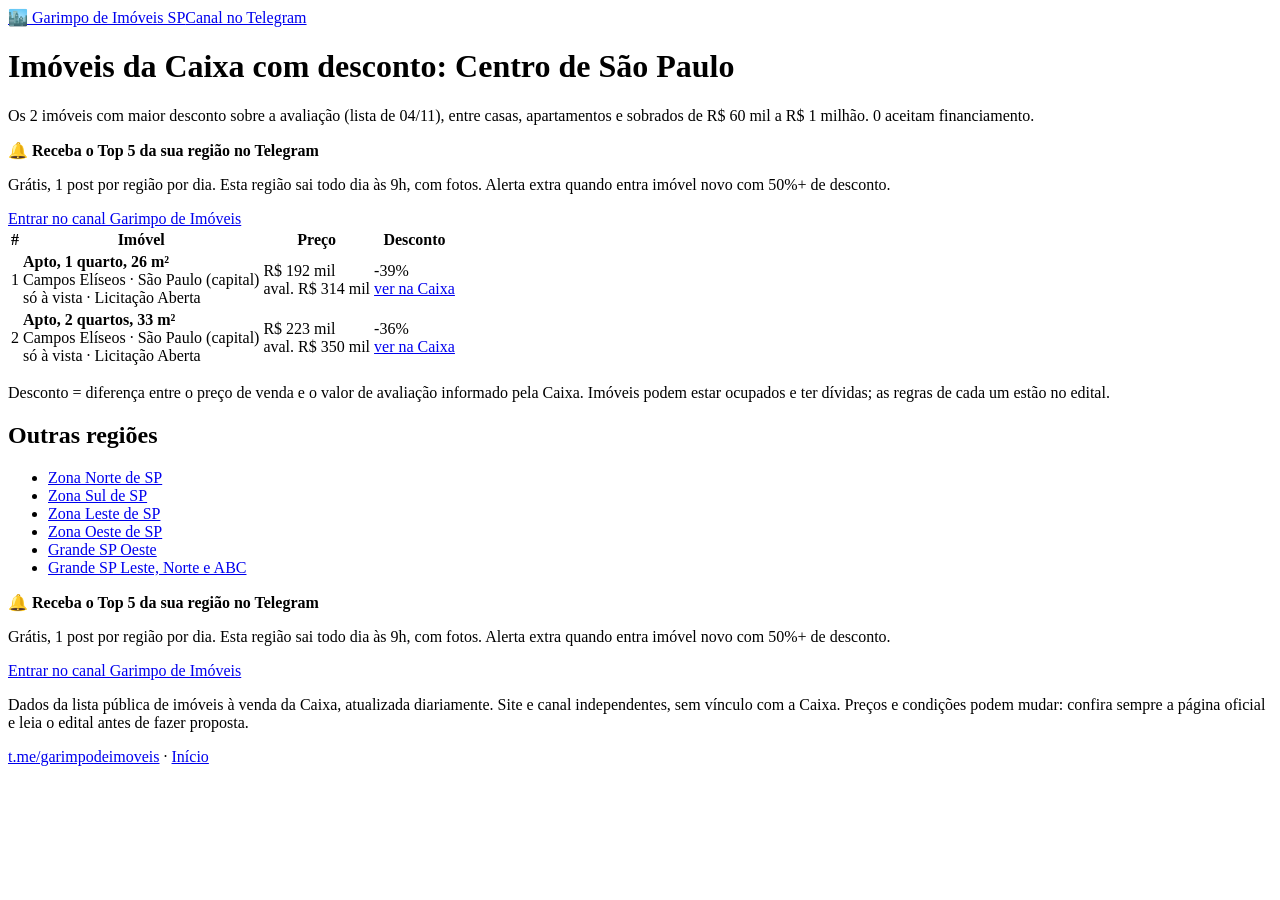
==== commit 3b73ecef: "Imóveis 04/11 15:37" ====
--- a/centro/index.html
+++ b/centro/index.html
@@ -1,10 +1,10 @@
 <!doctype html><html lang="pt-BR"><head><meta charset="utf-8"><meta name="viewport" content="width=device-width,initial-scale=1">
-<title>Imóveis da Caixa com desconto: Centro de SP (atualizado 03/11)</title><meta name="description" content="2 imóveis da Caixa na Centro de SP com até 39% abaixo da avaliação, a partir de R$ 192 mil. Lista atualizada todo dia; Top 5 com fotos no Telegram."><link rel="canonical" href="https://lsventura.github.io/garimpodeimoveis/centro/">
-<meta property="og:type" content="website"><meta property="og:title" content="Imóveis da Caixa com desconto: Centro de SP (atualizado 03/11)"><meta property="og:description" content="2 imóveis da Caixa na Centro de SP com até 39% abaixo da avaliação, a partir de R$ 192 mil. Lista atualizada todo dia; Top 5 com fotos no Telegram.">
+<title>Imóveis da Caixa com desconto: Centro de SP (atualizado 04/11)</title><meta name="description" content="2 imóveis da Caixa na Centro de SP com até 39% abaixo da avaliação, a partir de R$ 192 mil. Lista atualizada todo dia; Top 5 com fotos no Telegram."><link rel="canonical" href="https://lsventura.github.io/garimpodeimoveis/centro/">
+<meta property="og:type" content="website"><meta property="og:title" content="Imóveis da Caixa com desconto: Centro de SP (atualizado 04/11)"><meta property="og:description" content="2 imóveis da Caixa na Centro de SP com até 39% abaixo da avaliação, a partir de R$ 192 mil. Lista atualizada todo dia; Top 5 com fotos no Telegram.">
 <meta property="og:url" content="https://lsventura.github.io/garimpodeimoveis/centro/"><meta property="og:locale" content="pt_BR"><meta property="og:site_name" content="Garimpo de Imóveis SP">
-<link rel="stylesheet" href="/garimpodeimoveis/style.css"><script type="application/ld+json">{"@context": "https://schema.org", "@type": "ItemList", "name": "Imóveis da Caixa com desconto: Centro de SP (atualizado 03/11)", "numberOfItems": 2, "itemListElement": [{"@type": "ListItem", "position": 1, "url": "https://venda-imoveis.caixa.gov.br/sistema/detalhe-imovel.asp?hdnimovel=8787721370830", "name": "Apto · Campos Elíseos · São Paulo (capital)"}, {"@type": "ListItem", "position": 2, "url": "https://venda-imoveis.caixa.gov.br/sistema/detalhe-imovel.asp?hdnimovel=1787703083002", "name": "Apto · Campos Elíseos · São Paulo (capital)"}]}</script><script type="application/ld+json">{"@context": "https://schema.org", "@type": "BreadcrumbList", "itemListElement": [{"@type": "ListItem", "position": 1, "name": "Início", "item": "https://lsventura.github.io/garimpodeimoveis/"}, {"@type": "ListItem", "position": 2, "name": "Centro de SP", "item": "https://lsventura.github.io/garimpodeimoveis/centro/"}]}</script></head><body>
+<link rel="stylesheet" href="/garimpodeimoveis/style.css"><script type="application/ld+json">{"@context": "https://schema.org", "@type": "ItemList", "name": "Imóveis da Caixa com desconto: Centro de SP (atualizado 04/11)", "numberOfItems": 2, "itemListElement": [{"@type": "ListItem", "position": 1, "url": "https://venda-imoveis.caixa.gov.br/sistema/detalhe-imovel.asp?hdnimovel=8787721370830", "name": "Apto · Campos Elíseos · São Paulo (capital)"}, {"@type": "ListItem", "position": 2, "url": "https://venda-imoveis.caixa.gov.br/sistema/detalhe-imovel.asp?hdnimovel=1787703083002", "name": "Apto · Campos Elíseos · São Paulo (capital)"}]}</script><script type="application/ld+json">{"@context": "https://schema.org", "@type": "BreadcrumbList", "itemListElement": [{"@type": "ListItem", "position": 1, "name": "Início", "item": "https://lsventura.github.io/garimpodeimoveis/"}, {"@type": "ListItem", "position": 2, "name": "Centro de SP", "item": "https://lsventura.github.io/garimpodeimoveis/centro/"}]}</script></head><body>
 <header><a class="logo" href="/garimpodeimoveis/">🏙️ Garimpo de Imóveis SP</a><a class="btn small" href="https://t.me/garimpodeimoveis">Canal no Telegram</a></header>
-<main><h1>Imóveis da Caixa com desconto: Centro de São Paulo</h1><p class="sub">Os 2 imóveis com maior desconto sobre a avaliação (lista de 03/11), entre casas, apartamentos e sobrados de R$ 60 mil a R$ 1 milhão. 0 aceitam financiamento.</p><div class="cta"><p><b>🔔 Receba o Top 5 da sua região no Telegram</b></p><p>Grátis, 1 post por região por dia. Esta região sai todo dia às 9h, com fotos. Alerta extra quando entra imóvel novo com 50%+ de desconto.</p><a class="btn" href="https://t.me/garimpodeimoveis">Entrar no canal Garimpo de Imóveis</a></div><table><tr><th>#</th><th>Imóvel</th><th>Preço</th><th>Desconto</th></tr><tr><td>1</td><td><b>Apto, 1 quarto, 26 m²</b><br>Campos Elíseos · São Paulo (capital)<br><span class="muted">só à vista · Licitação Aberta</span></td><td class="n">R$ 192 mil<br><span class="muted">aval. R$ 314 mil</span></td><td class="n"><span class="d">-39%</span><br><a href="https://venda-imoveis.caixa.gov.br/sistema/detalhe-imovel.asp?hdnimovel=8787721370830" rel="nofollow">ver na Caixa</a></td></tr><tr><td>2</td><td><b>Apto, 2 quartos, 33 m²</b><br>Campos Elíseos · São Paulo (capital)<br><span class="muted">só à vista · Licitação Aberta</span></td><td class="n">R$ 223 mil<br><span class="muted">aval. R$ 350 mil</span></td><td class="n"><span class="d">-36%</span><br><a href="https://venda-imoveis.caixa.gov.br/sistema/detalhe-imovel.asp?hdnimovel=1787703083002" rel="nofollow">ver na Caixa</a></td></tr></table><p class="muted">Desconto = diferença entre o preço de venda e o valor de avaliação informado pela Caixa. Imóveis podem estar ocupados e ter dívidas; as regras de cada um estão no edital.</p><h2>Outras regiões</h2><ul class="r"><li><a href="../zona-norte/">Zona Norte de SP</a></li><li><a href="../zona-sul/">Zona Sul de SP</a></li><li><a href="../zona-leste/">Zona Leste de SP</a></li><li><a href="../zona-oeste/">Zona Oeste de SP</a></li><li><a href="../grande-sp-oeste/">Grande SP Oeste</a></li><li><a href="../grande-sp-leste-norte-abc/">Grande SP Leste, Norte e ABC</a></li></ul><div class="cta"><p><b>🔔 Receba o Top 5 da sua região no Telegram</b></p><p>Grátis, 1 post por região por dia. Esta região sai todo dia às 9h, com fotos. Alerta extra quando entra imóvel novo com 50%+ de desconto.</p><a class="btn" href="https://t.me/garimpodeimoveis">Entrar no canal Garimpo de Imóveis</a></div></main>
+<main><h1>Imóveis da Caixa com desconto: Centro de São Paulo</h1><p class="sub">Os 2 imóveis com maior desconto sobre a avaliação (lista de 04/11), entre casas, apartamentos e sobrados de R$ 60 mil a R$ 1 milhão. 0 aceitam financiamento.</p><div class="cta"><p><b>🔔 Receba o Top 5 da sua região no Telegram</b></p><p>Grátis, 1 post por região por dia. Esta região sai todo dia às 9h, com fotos. Alerta extra quando entra imóvel novo com 50%+ de desconto.</p><a class="btn" href="https://t.me/garimpodeimoveis">Entrar no canal Garimpo de Imóveis</a></div><table><tr><th>#</th><th>Imóvel</th><th>Preço</th><th>Desconto</th></tr><tr><td>1</td><td><b>Apto, 1 quarto, 26 m²</b><br>Campos Elíseos · São Paulo (capital)<br><span class="muted">só à vista · Licitação Aberta</span></td><td class="n">R$ 192 mil<br><span class="muted">aval. R$ 314 mil</span></td><td class="n"><span class="d">-39%</span><br><a href="https://venda-imoveis.caixa.gov.br/sistema/detalhe-imovel.asp?hdnimovel=8787721370830" rel="nofollow">ver na Caixa</a></td></tr><tr><td>2</td><td><b>Apto, 2 quartos, 33 m²</b><br>Campos Elíseos · São Paulo (capital)<br><span class="muted">só à vista · Licitação Aberta</span></td><td class="n">R$ 223 mil<br><span class="muted">aval. R$ 350 mil</span></td><td class="n"><span class="d">-36%</span><br><a href="https://venda-imoveis.caixa.gov.br/sistema/detalhe-imovel.asp?hdnimovel=1787703083002" rel="nofollow">ver na Caixa</a></td></tr></table><p class="muted">Desconto = diferença entre o preço de venda e o valor de avaliação informado pela Caixa. Imóveis podem estar ocupados e ter dívidas; as regras de cada um estão no edital.</p><h2>Outras regiões</h2><ul class="r"><li><a href="../zona-norte/">Zona Norte de SP</a></li><li><a href="../zona-sul/">Zona Sul de SP</a></li><li><a href="../zona-leste/">Zona Leste de SP</a></li><li><a href="../zona-oeste/">Zona Oeste de SP</a></li><li><a href="../grande-sp-oeste/">Grande SP Oeste</a></li><li><a href="../grande-sp-leste-norte-abc/">Grande SP Leste, Norte e ABC</a></li></ul><div class="cta"><p><b>🔔 Receba o Top 5 da sua região no Telegram</b></p><p>Grátis, 1 post por região por dia. Esta região sai todo dia às 9h, com fotos. Alerta extra quando entra imóvel novo com 50%+ de desconto.</p><a class="btn" href="https://t.me/garimpodeimoveis">Entrar no canal Garimpo de Imóveis</a></div></main>
 <footer><p>Dados da lista pública de imóveis à venda da Caixa, atualizada diariamente. Site e canal independentes, sem vínculo com a Caixa.
 Preços e condições podem mudar: confira sempre a página oficial e leia o edital antes de fazer proposta.</p><p><a href="https://t.me/garimpodeimoveis">t.me/garimpodeimoveis</a> · <a href="/garimpodeimoveis/">Início</a></p></footer>
 </body></html>
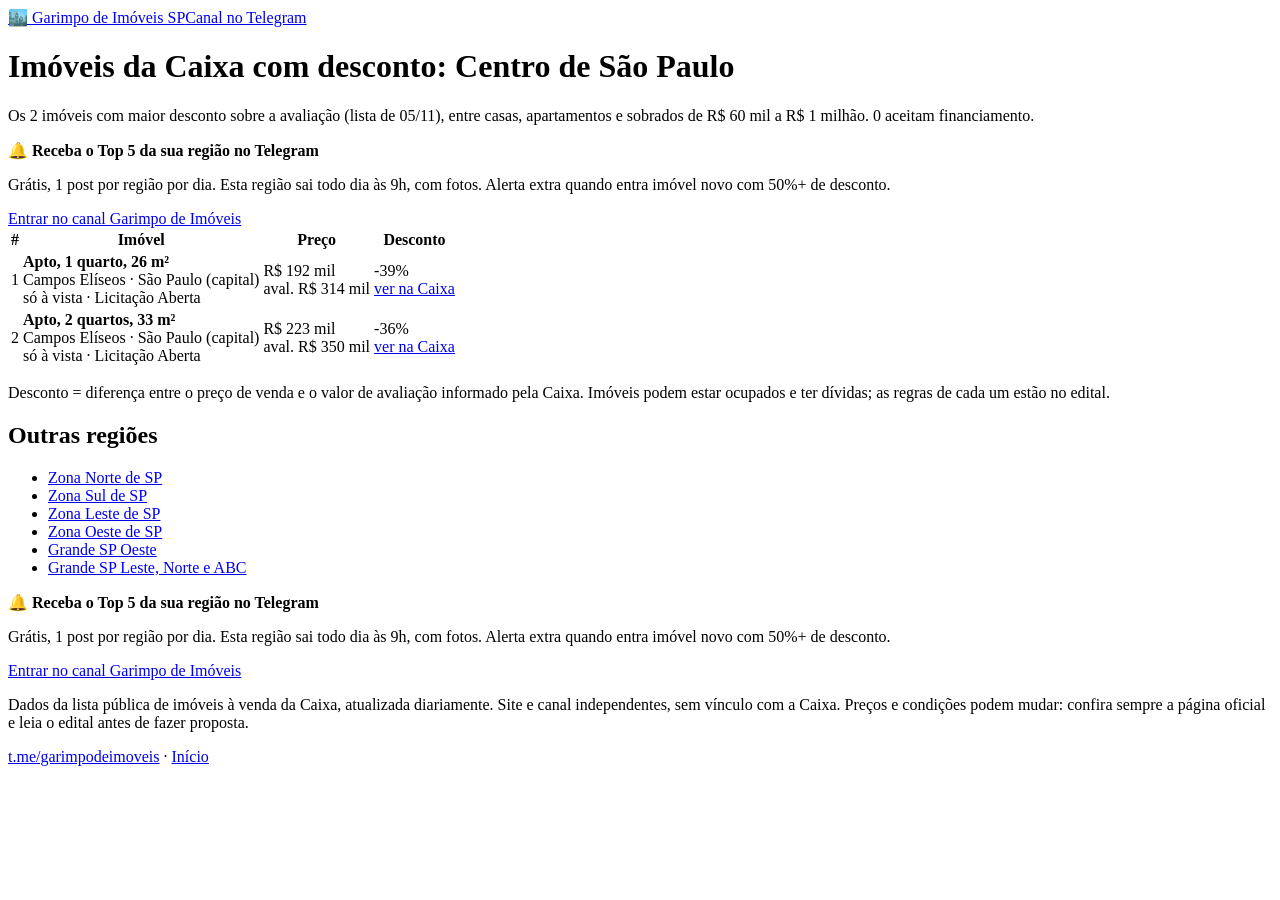
==== commit 79a37b95: "Imóveis 05/11 15:41" ====
--- a/centro/index.html
+++ b/centro/index.html
@@ -1,10 +1,10 @@
 <!doctype html><html lang="pt-BR"><head><meta charset="utf-8"><meta name="viewport" content="width=device-width,initial-scale=1">
-<title>Imóveis da Caixa com desconto: Centro de SP (atualizado 04/11)</title><meta name="description" content="2 imóveis da Caixa na Centro de SP com até 39% abaixo da avaliação, a partir de R$ 192 mil. Lista atualizada todo dia; Top 5 com fotos no Telegram."><link rel="canonical" href="https://lsventura.github.io/garimpodeimoveis/centro/">
-<meta property="og:type" content="website"><meta property="og:title" content="Imóveis da Caixa com desconto: Centro de SP (atualizado 04/11)"><meta property="og:description" content="2 imóveis da Caixa na Centro de SP com até 39% abaixo da avaliação, a partir de R$ 192 mil. Lista atualizada todo dia; Top 5 com fotos no Telegram.">
+<title>Imóveis da Caixa com desconto: Centro de SP (atualizado 05/11)</title><meta name="description" content="2 imóveis da Caixa na Centro de SP com até 39% abaixo da avaliação, a partir de R$ 192 mil. Lista atualizada todo dia; Top 5 com fotos no Telegram."><link rel="canonical" href="https://lsventura.github.io/garimpodeimoveis/centro/">
+<meta property="og:type" content="website"><meta property="og:title" content="Imóveis da Caixa com desconto: Centro de SP (atualizado 05/11)"><meta property="og:description" content="2 imóveis da Caixa na Centro de SP com até 39% abaixo da avaliação, a partir de R$ 192 mil. Lista atualizada todo dia; Top 5 com fotos no Telegram.">
 <meta property="og:url" content="https://lsventura.github.io/garimpodeimoveis/centro/"><meta property="og:locale" content="pt_BR"><meta property="og:site_name" content="Garimpo de Imóveis SP">
-<link rel="stylesheet" href="/garimpodeimoveis/style.css"><script type="application/ld+json">{"@context": "https://schema.org", "@type": "ItemList", "name": "Imóveis da Caixa com desconto: Centro de SP (atualizado 04/11)", "numberOfItems": 2, "itemListElement": [{"@type": "ListItem", "position": 1, "url": "https://venda-imoveis.caixa.gov.br/sistema/detalhe-imovel.asp?hdnimovel=8787721370830", "name": "Apto · Campos Elíseos · São Paulo (capital)"}, {"@type": "ListItem", "position": 2, "url": "https://venda-imoveis.caixa.gov.br/sistema/detalhe-imovel.asp?hdnimovel=1787703083002", "name": "Apto · Campos Elíseos · São Paulo (capital)"}]}</script><script type="application/ld+json">{"@context": "https://schema.org", "@type": "BreadcrumbList", "itemListElement": [{"@type": "ListItem", "position": 1, "name": "Início", "item": "https://lsventura.github.io/garimpodeimoveis/"}, {"@type": "ListItem", "position": 2, "name": "Centro de SP", "item": "https://lsventura.github.io/garimpodeimoveis/centro/"}]}</script></head><body>
+<link rel="stylesheet" href="/garimpodeimoveis/style.css"><script type="application/ld+json">{"@context": "https://schema.org", "@type": "ItemList", "name": "Imóveis da Caixa com desconto: Centro de SP (atualizado 05/11)", "numberOfItems": 2, "itemListElement": [{"@type": "ListItem", "position": 1, "url": "https://venda-imoveis.caixa.gov.br/sistema/detalhe-imovel.asp?hdnimovel=8787721370830", "name": "Apto · Campos Elíseos · São Paulo (capital)"}, {"@type": "ListItem", "position": 2, "url": "https://venda-imoveis.caixa.gov.br/sistema/detalhe-imovel.asp?hdnimovel=1787703083002", "name": "Apto · Campos Elíseos · São Paulo (capital)"}]}</script><script type="application/ld+json">{"@context": "https://schema.org", "@type": "BreadcrumbList", "itemListElement": [{"@type": "ListItem", "position": 1, "name": "Início", "item": "https://lsventura.github.io/garimpodeimoveis/"}, {"@type": "ListItem", "position": 2, "name": "Centro de SP", "item": "https://lsventura.github.io/garimpodeimoveis/centro/"}]}</script></head><body>
 <header><a class="logo" href="/garimpodeimoveis/">🏙️ Garimpo de Imóveis SP</a><a class="btn small" href="https://t.me/garimpodeimoveis">Canal no Telegram</a></header>
-<main><h1>Imóveis da Caixa com desconto: Centro de São Paulo</h1><p class="sub">Os 2 imóveis com maior desconto sobre a avaliação (lista de 04/11), entre casas, apartamentos e sobrados de R$ 60 mil a R$ 1 milhão. 0 aceitam financiamento.</p><div class="cta"><p><b>🔔 Receba o Top 5 da sua região no Telegram</b></p><p>Grátis, 1 post por região por dia. Esta região sai todo dia às 9h, com fotos. Alerta extra quando entra imóvel novo com 50%+ de desconto.</p><a class="btn" href="https://t.me/garimpodeimoveis">Entrar no canal Garimpo de Imóveis</a></div><table><tr><th>#</th><th>Imóvel</th><th>Preço</th><th>Desconto</th></tr><tr><td>1</td><td><b>Apto, 1 quarto, 26 m²</b><br>Campos Elíseos · São Paulo (capital)<br><span class="muted">só à vista · Licitação Aberta</span></td><td class="n">R$ 192 mil<br><span class="muted">aval. R$ 314 mil</span></td><td class="n"><span class="d">-39%</span><br><a href="https://venda-imoveis.caixa.gov.br/sistema/detalhe-imovel.asp?hdnimovel=8787721370830" rel="nofollow">ver na Caixa</a></td></tr><tr><td>2</td><td><b>Apto, 2 quartos, 33 m²</b><br>Campos Elíseos · São Paulo (capital)<br><span class="muted">só à vista · Licitação Aberta</span></td><td class="n">R$ 223 mil<br><span class="muted">aval. R$ 350 mil</span></td><td class="n"><span class="d">-36%</span><br><a href="https://venda-imoveis.caixa.gov.br/sistema/detalhe-imovel.asp?hdnimovel=1787703083002" rel="nofollow">ver na Caixa</a></td></tr></table><p class="muted">Desconto = diferença entre o preço de venda e o valor de avaliação informado pela Caixa. Imóveis podem estar ocupados e ter dívidas; as regras de cada um estão no edital.</p><h2>Outras regiões</h2><ul class="r"><li><a href="../zona-norte/">Zona Norte de SP</a></li><li><a href="../zona-sul/">Zona Sul de SP</a></li><li><a href="../zona-leste/">Zona Leste de SP</a></li><li><a href="../zona-oeste/">Zona Oeste de SP</a></li><li><a href="../grande-sp-oeste/">Grande SP Oeste</a></li><li><a href="../grande-sp-leste-norte-abc/">Grande SP Leste, Norte e ABC</a></li></ul><div class="cta"><p><b>🔔 Receba o Top 5 da sua região no Telegram</b></p><p>Grátis, 1 post por região por dia. Esta região sai todo dia às 9h, com fotos. Alerta extra quando entra imóvel novo com 50%+ de desconto.</p><a class="btn" href="https://t.me/garimpodeimoveis">Entrar no canal Garimpo de Imóveis</a></div></main>
+<main><h1>Imóveis da Caixa com desconto: Centro de São Paulo</h1><p class="sub">Os 2 imóveis com maior desconto sobre a avaliação (lista de 05/11), entre casas, apartamentos e sobrados de R$ 60 mil a R$ 1 milhão. 0 aceitam financiamento.</p><div class="cta"><p><b>🔔 Receba o Top 5 da sua região no Telegram</b></p><p>Grátis, 1 post por região por dia. Esta região sai todo dia às 9h, com fotos. Alerta extra quando entra imóvel novo com 50%+ de desconto.</p><a class="btn" href="https://t.me/garimpodeimoveis">Entrar no canal Garimpo de Imóveis</a></div><table><tr><th>#</th><th>Imóvel</th><th>Preço</th><th>Desconto</th></tr><tr><td>1</td><td><b>Apto, 1 quarto, 26 m²</b><br>Campos Elíseos · São Paulo (capital)<br><span class="muted">só à vista · Licitação Aberta</span></td><td class="n">R$ 192 mil<br><span class="muted">aval. R$ 314 mil</span></td><td class="n"><span class="d">-39%</span><br><a href="https://venda-imoveis.caixa.gov.br/sistema/detalhe-imovel.asp?hdnimovel=8787721370830" rel="nofollow">ver na Caixa</a></td></tr><tr><td>2</td><td><b>Apto, 2 quartos, 33 m²</b><br>Campos Elíseos · São Paulo (capital)<br><span class="muted">só à vista · Licitação Aberta</span></td><td class="n">R$ 223 mil<br><span class="muted">aval. R$ 350 mil</span></td><td class="n"><span class="d">-36%</span><br><a href="https://venda-imoveis.caixa.gov.br/sistema/detalhe-imovel.asp?hdnimovel=1787703083002" rel="nofollow">ver na Caixa</a></td></tr></table><p class="muted">Desconto = diferença entre o preço de venda e o valor de avaliação informado pela Caixa. Imóveis podem estar ocupados e ter dívidas; as regras de cada um estão no edital.</p><h2>Outras regiões</h2><ul class="r"><li><a href="../zona-norte/">Zona Norte de SP</a></li><li><a href="../zona-sul/">Zona Sul de SP</a></li><li><a href="../zona-leste/">Zona Leste de SP</a></li><li><a href="../zona-oeste/">Zona Oeste de SP</a></li><li><a href="../grande-sp-oeste/">Grande SP Oeste</a></li><li><a href="../grande-sp-leste-norte-abc/">Grande SP Leste, Norte e ABC</a></li></ul><div class="cta"><p><b>🔔 Receba o Top 5 da sua região no Telegram</b></p><p>Grátis, 1 post por região por dia. Esta região sai todo dia às 9h, com fotos. Alerta extra quando entra imóvel novo com 50%+ de desconto.</p><a class="btn" href="https://t.me/garimpodeimoveis">Entrar no canal Garimpo de Imóveis</a></div></main>
 <footer><p>Dados da lista pública de imóveis à venda da Caixa, atualizada diariamente. Site e canal independentes, sem vínculo com a Caixa.
 Preços e condições podem mudar: confira sempre a página oficial e leia o edital antes de fazer proposta.</p><p><a href="https://t.me/garimpodeimoveis">t.me/garimpodeimoveis</a> · <a href="/garimpodeimoveis/">Início</a></p></footer>
 </body></html>
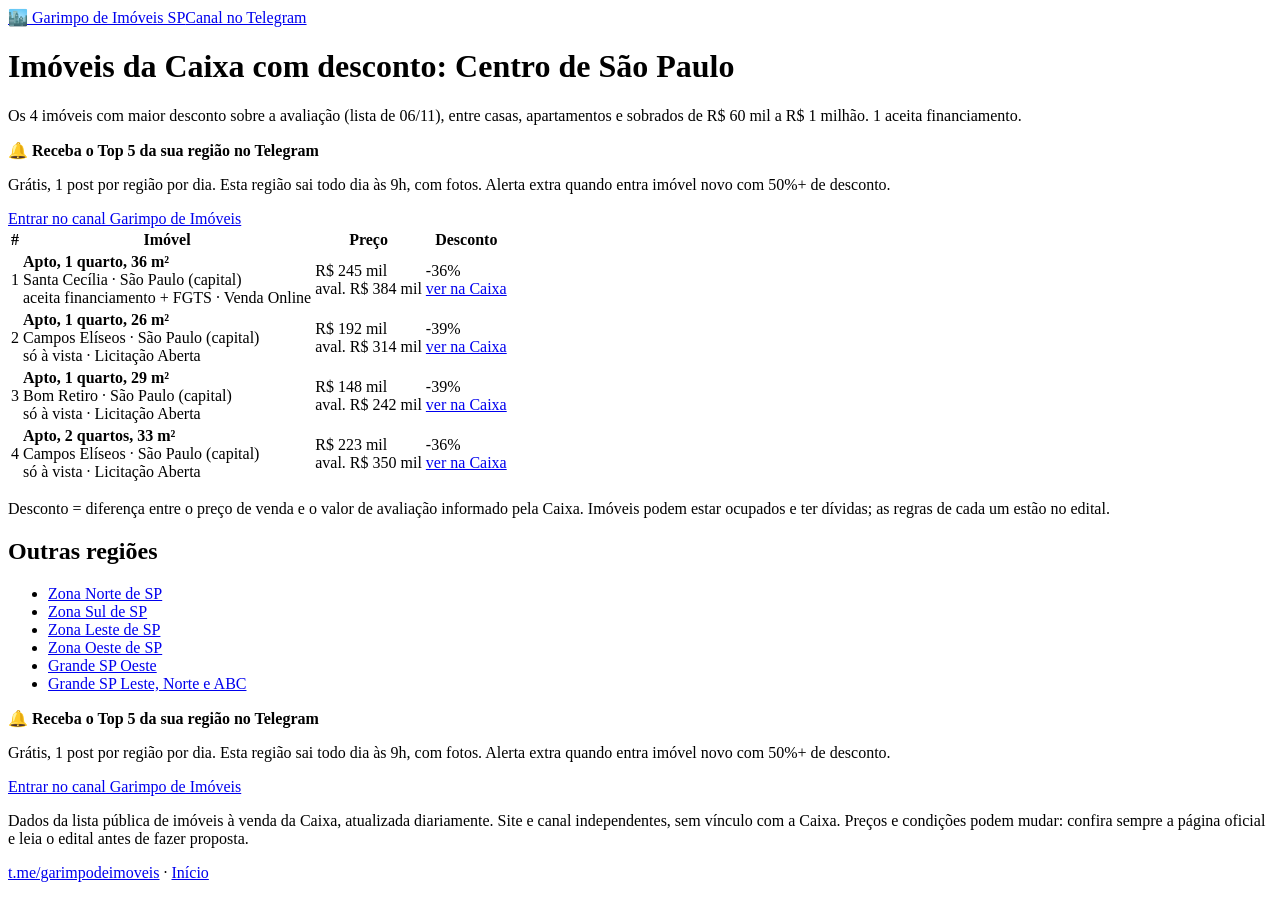
==== commit 835a7082: "Imóveis 06/11 14:55" ====
--- a/centro/index.html
+++ b/centro/index.html
@@ -1,10 +1,10 @@
 <!doctype html><html lang="pt-BR"><head><meta charset="utf-8"><meta name="viewport" content="width=device-width,initial-scale=1">
-<title>Imóveis da Caixa com desconto: Centro de SP (atualizado 05/11)</title><meta name="description" content="2 imóveis da Caixa na Centro de SP com até 39% abaixo da avaliação, a partir de R$ 192 mil. Lista atualizada todo dia; Top 5 com fotos no Telegram."><link rel="canonical" href="https://lsventura.github.io/garimpodeimoveis/centro/">
-<meta property="og:type" content="website"><meta property="og:title" content="Imóveis da Caixa com desconto: Centro de SP (atualizado 05/11)"><meta property="og:description" content="2 imóveis da Caixa na Centro de SP com até 39% abaixo da avaliação, a partir de R$ 192 mil. Lista atualizada todo dia; Top 5 com fotos no Telegram.">
+<title>Imóveis da Caixa com desconto: Centro de SP (atualizado 06/11)</title><meta name="description" content="4 imóveis da Caixa na Centro de SP com até 39% abaixo da avaliação, a partir de R$ 148 mil. Lista atualizada todo dia; Top 5 com fotos no Telegram."><link rel="canonical" href="https://lsventura.github.io/garimpodeimoveis/centro/">
+<meta property="og:type" content="website"><meta property="og:title" content="Imóveis da Caixa com desconto: Centro de SP (atualizado 06/11)"><meta property="og:description" content="4 imóveis da Caixa na Centro de SP com até 39% abaixo da avaliação, a partir de R$ 148 mil. Lista atualizada todo dia; Top 5 com fotos no Telegram.">
 <meta property="og:url" content="https://lsventura.github.io/garimpodeimoveis/centro/"><meta property="og:locale" content="pt_BR"><meta property="og:site_name" content="Garimpo de Imóveis SP">
-<link rel="stylesheet" href="/garimpodeimoveis/style.css"><script type="application/ld+json">{"@context": "https://schema.org", "@type": "ItemList", "name": "Imóveis da Caixa com desconto: Centro de SP (atualizado 05/11)", "numberOfItems": 2, "itemListElement": [{"@type": "ListItem", "position": 1, "url": "https://venda-imoveis.caixa.gov.br/sistema/detalhe-imovel.asp?hdnimovel=8787721370830", "name": "Apto · Campos Elíseos · São Paulo (capital)"}, {"@type": "ListItem", "position": 2, "url": "https://venda-imoveis.caixa.gov.br/sistema/detalhe-imovel.asp?hdnimovel=1787703083002", "name": "Apto · Campos Elíseos · São Paulo (capital)"}]}</script><script type="application/ld+json">{"@context": "https://schema.org", "@type": "BreadcrumbList", "itemListElement": [{"@type": "ListItem", "position": 1, "name": "Início", "item": "https://lsventura.github.io/garimpodeimoveis/"}, {"@type": "ListItem", "position": 2, "name": "Centro de SP", "item": "https://lsventura.github.io/garimpodeimoveis/centro/"}]}</script></head><body>
+<link rel="stylesheet" href="/garimpodeimoveis/style.css"><script type="application/ld+json">{"@context": "https://schema.org", "@type": "ItemList", "name": "Imóveis da Caixa com desconto: Centro de SP (atualizado 06/11)", "numberOfItems": 4, "itemListElement": [{"@type": "ListItem", "position": 1, "url": "https://venda-imoveis.caixa.gov.br/sistema/detalhe-imovel.asp?hdnimovel=1555521218238", "name": "Apto · Santa Cecília · São Paulo (capital)"}, {"@type": "ListItem", "position": 2, "url": "https://venda-imoveis.caixa.gov.br/sistema/detalhe-imovel.asp?hdnimovel=8787721370830", "name": "Apto · Campos Elíseos · São Paulo (capital)"}, {"@type": "ListItem", "position": 3, "url": "https://venda-imoveis.caixa.gov.br/sistema/detalhe-imovel.asp?hdnimovel=8787714737902", "name": "Apto · Bom Retiro · São Paulo (capital)"}, {"@type": "ListItem", "position": 4, "url": "https://venda-imoveis.caixa.gov.br/sistema/detalhe-imovel.asp?hdnimovel=1787703083002", "name": "Apto · Campos Elíseos · São Paulo (capital)"}]}</script><script type="application/ld+json">{"@context": "https://schema.org", "@type": "BreadcrumbList", "itemListElement": [{"@type": "ListItem", "position": 1, "name": "Início", "item": "https://lsventura.github.io/garimpodeimoveis/"}, {"@type": "ListItem", "position": 2, "name": "Centro de SP", "item": "https://lsventura.github.io/garimpodeimoveis/centro/"}]}</script></head><body>
 <header><a class="logo" href="/garimpodeimoveis/">🏙️ Garimpo de Imóveis SP</a><a class="btn small" href="https://t.me/garimpodeimoveis">Canal no Telegram</a></header>
-<main><h1>Imóveis da Caixa com desconto: Centro de São Paulo</h1><p class="sub">Os 2 imóveis com maior desconto sobre a avaliação (lista de 05/11), entre casas, apartamentos e sobrados de R$ 60 mil a R$ 1 milhão. 0 aceitam financiamento.</p><div class="cta"><p><b>🔔 Receba o Top 5 da sua região no Telegram</b></p><p>Grátis, 1 post por região por dia. Esta região sai todo dia às 9h, com fotos. Alerta extra quando entra imóvel novo com 50%+ de desconto.</p><a class="btn" href="https://t.me/garimpodeimoveis">Entrar no canal Garimpo de Imóveis</a></div><table><tr><th>#</th><th>Imóvel</th><th>Preço</th><th>Desconto</th></tr><tr><td>1</td><td><b>Apto, 1 quarto, 26 m²</b><br>Campos Elíseos · São Paulo (capital)<br><span class="muted">só à vista · Licitação Aberta</span></td><td class="n">R$ 192 mil<br><span class="muted">aval. R$ 314 mil</span></td><td class="n"><span class="d">-39%</span><br><a href="https://venda-imoveis.caixa.gov.br/sistema/detalhe-imovel.asp?hdnimovel=8787721370830" rel="nofollow">ver na Caixa</a></td></tr><tr><td>2</td><td><b>Apto, 2 quartos, 33 m²</b><br>Campos Elíseos · São Paulo (capital)<br><span class="muted">só à vista · Licitação Aberta</span></td><td class="n">R$ 223 mil<br><span class="muted">aval. R$ 350 mil</span></td><td class="n"><span class="d">-36%</span><br><a href="https://venda-imoveis.caixa.gov.br/sistema/detalhe-imovel.asp?hdnimovel=1787703083002" rel="nofollow">ver na Caixa</a></td></tr></table><p class="muted">Desconto = diferença entre o preço de venda e o valor de avaliação informado pela Caixa. Imóveis podem estar ocupados e ter dívidas; as regras de cada um estão no edital.</p><h2>Outras regiões</h2><ul class="r"><li><a href="../zona-norte/">Zona Norte de SP</a></li><li><a href="../zona-sul/">Zona Sul de SP</a></li><li><a href="../zona-leste/">Zona Leste de SP</a></li><li><a href="../zona-oeste/">Zona Oeste de SP</a></li><li><a href="../grande-sp-oeste/">Grande SP Oeste</a></li><li><a href="../grande-sp-leste-norte-abc/">Grande SP Leste, Norte e ABC</a></li></ul><div class="cta"><p><b>🔔 Receba o Top 5 da sua região no Telegram</b></p><p>Grátis, 1 post por região por dia. Esta região sai todo dia às 9h, com fotos. Alerta extra quando entra imóvel novo com 50%+ de desconto.</p><a class="btn" href="https://t.me/garimpodeimoveis">Entrar no canal Garimpo de Imóveis</a></div></main>
+<main><h1>Imóveis da Caixa com desconto: Centro de São Paulo</h1><p class="sub">Os 4 imóveis com maior desconto sobre a avaliação (lista de 06/11), entre casas, apartamentos e sobrados de R$ 60 mil a R$ 1 milhão. 1 aceita financiamento.</p><div class="cta"><p><b>🔔 Receba o Top 5 da sua região no Telegram</b></p><p>Grátis, 1 post por região por dia. Esta região sai todo dia às 9h, com fotos. Alerta extra quando entra imóvel novo com 50%+ de desconto.</p><a class="btn" href="https://t.me/garimpodeimoveis">Entrar no canal Garimpo de Imóveis</a></div><table><tr><th>#</th><th>Imóvel</th><th>Preço</th><th>Desconto</th></tr><tr><td>1</td><td><b>Apto, 1 quarto, 36 m²</b><br>Santa Cecília · São Paulo (capital)<br><span class="muted">aceita financiamento + FGTS · Venda Online</span></td><td class="n">R$ 245 mil<br><span class="muted">aval. R$ 384 mil</span></td><td class="n"><span class="d">-36%</span><br><a href="https://venda-imoveis.caixa.gov.br/sistema/detalhe-imovel.asp?hdnimovel=1555521218238" rel="nofollow">ver na Caixa</a></td></tr><tr><td>2</td><td><b>Apto, 1 quarto, 26 m²</b><br>Campos Elíseos · São Paulo (capital)<br><span class="muted">só à vista · Licitação Aberta</span></td><td class="n">R$ 192 mil<br><span class="muted">aval. R$ 314 mil</span></td><td class="n"><span class="d">-39%</span><br><a href="https://venda-imoveis.caixa.gov.br/sistema/detalhe-imovel.asp?hdnimovel=8787721370830" rel="nofollow">ver na Caixa</a></td></tr><tr><td>3</td><td><b>Apto, 1 quarto, 29 m²</b><br>Bom Retiro · São Paulo (capital)<br><span class="muted">só à vista · Licitação Aberta</span></td><td class="n">R$ 148 mil<br><span class="muted">aval. R$ 242 mil</span></td><td class="n"><span class="d">-39%</span><br><a href="https://venda-imoveis.caixa.gov.br/sistema/detalhe-imovel.asp?hdnimovel=8787714737902" rel="nofollow">ver na Caixa</a></td></tr><tr><td>4</td><td><b>Apto, 2 quartos, 33 m²</b><br>Campos Elíseos · São Paulo (capital)<br><span class="muted">só à vista · Licitação Aberta</span></td><td class="n">R$ 223 mil<br><span class="muted">aval. R$ 350 mil</span></td><td class="n"><span class="d">-36%</span><br><a href="https://venda-imoveis.caixa.gov.br/sistema/detalhe-imovel.asp?hdnimovel=1787703083002" rel="nofollow">ver na Caixa</a></td></tr></table><p class="muted">Desconto = diferença entre o preço de venda e o valor de avaliação informado pela Caixa. Imóveis podem estar ocupados e ter dívidas; as regras de cada um estão no edital.</p><h2>Outras regiões</h2><ul class="r"><li><a href="../zona-norte/">Zona Norte de SP</a></li><li><a href="../zona-sul/">Zona Sul de SP</a></li><li><a href="../zona-leste/">Zona Leste de SP</a></li><li><a href="../zona-oeste/">Zona Oeste de SP</a></li><li><a href="../grande-sp-oeste/">Grande SP Oeste</a></li><li><a href="../grande-sp-leste-norte-abc/">Grande SP Leste, Norte e ABC</a></li></ul><div class="cta"><p><b>🔔 Receba o Top 5 da sua região no Telegram</b></p><p>Grátis, 1 post por região por dia. Esta região sai todo dia às 9h, com fotos. Alerta extra quando entra imóvel novo com 50%+ de desconto.</p><a class="btn" href="https://t.me/garimpodeimoveis">Entrar no canal Garimpo de Imóveis</a></div></main>
 <footer><p>Dados da lista pública de imóveis à venda da Caixa, atualizada diariamente. Site e canal independentes, sem vínculo com a Caixa.
 Preços e condições podem mudar: confira sempre a página oficial e leia o edital antes de fazer proposta.</p><p><a href="https://t.me/garimpodeimoveis">t.me/garimpodeimoveis</a> · <a href="/garimpodeimoveis/">Início</a></p></footer>
 </body></html>
